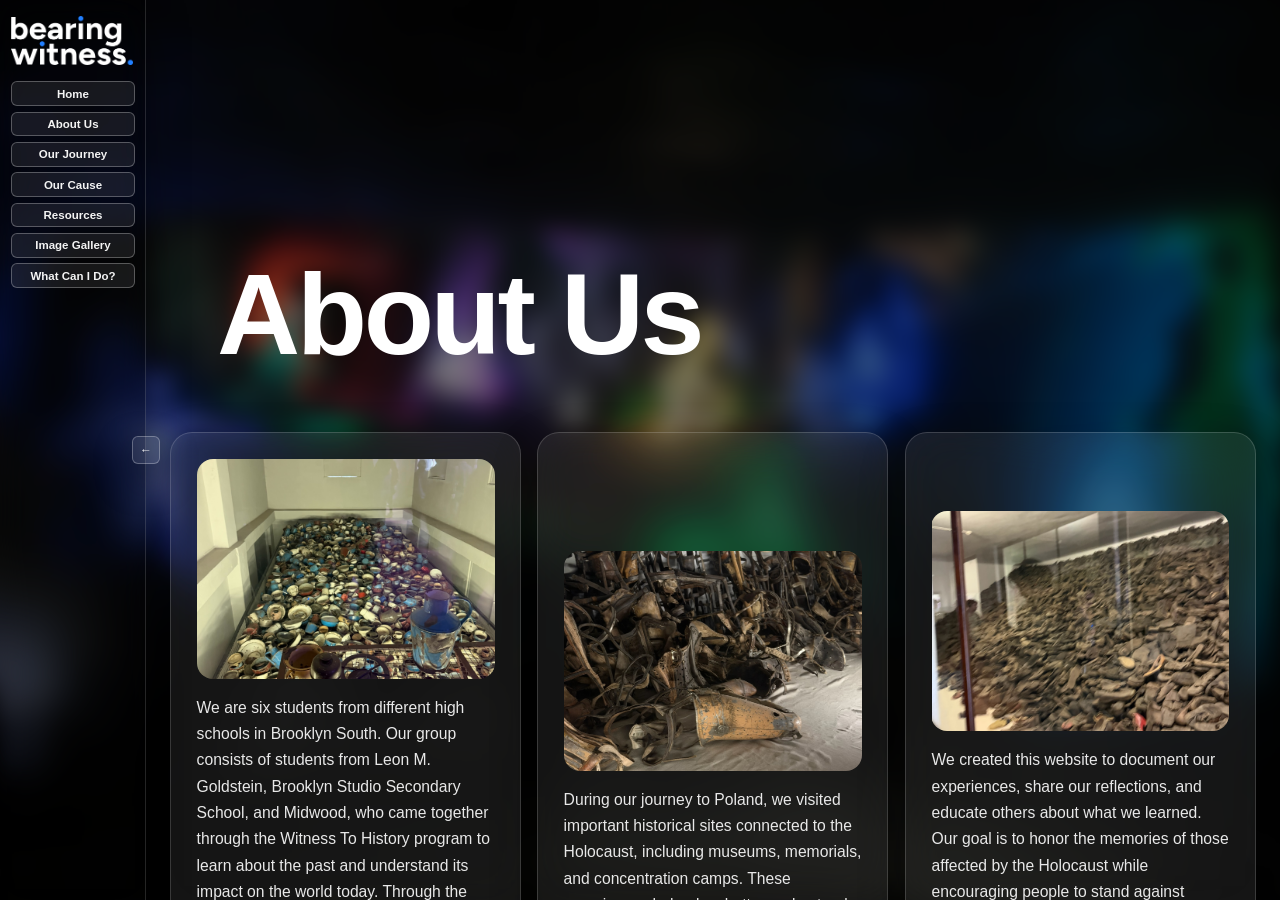
==== about.html @ 84c54318 "Add gallery photos to story pages" ====
<!DOCTYPE html>
<html lang="en">
<head>
  <meta charset="UTF-8" />
  <meta name="viewport" content="width=device-width, initial-scale=1.0" />
  <title>About Us — Bearing Witness</title>
  <link rel="stylesheet" href="styles/styles.css" />
</head>
<body>

  <main class="main-content content-page story-scroll-page about-columns-page" id="mainContent">
    <div class="story-page-title reveal-bubble">About Us</div>
    <div class="about-column-list">
      <section class="text-bubble about-column reveal-bubble">
        <img src="assets/gallery/photos/01776A1C-0492-4550-A52E-E40FB7B8BBC1.JPG" alt="Gallery photo" loading="lazy" />
        <p class="body-text">
          We are six students from different high schools in Brooklyn South. Our group consists of students from Leon M. Goldstein, Brooklyn Studio Secondary School, and Midwood, who came together through the Witness To History program to learn about the past and understand its impact on the world today. Through the organization called Names Not Numbers, we documented our experiences by creating a documentary that shares the stories, lessons, and reflections from our journey. Through this program, we were also able to travel to Poland.
        </p>
      </section>
      <section class="text-bubble about-column reveal-bubble">
        <img src="assets/gallery/photos/305BCEDB-B629-4BDB-A2A4-E9DEAB25AE03.JPG" alt="Gallery photo" loading="lazy" />
        <p class="body-text">
          During our journey to Poland, we visited important historical sites connected to the Holocaust, including museums, memorials, and concentration camps. These experiences helped us better understand the suffering caused by hatred, discrimination, and intolerance.
        </p>
      </section>
      <section class="text-bubble about-column reveal-bubble">
        <img src="assets/gallery/photos/41A884CE-12C5-44AE-8FFE-23B163507E74.JPG" alt="Gallery photo" loading="lazy" />
        <p class="body-text">
          We created this website to document our experiences, share our reflections, and educate others about what we learned. Our goal is to honor the memories of those affected by the Holocaust while encouraging people to stand against antisemitism, racism, and all forms of hate. We hope our project inspires others to learn from history and help create a more compassionate and understanding world.
        </p>
      </section>
    </div>
  </main>

  <script src="scripts/sidebar.js"></script>
  <script src="scripts/scroll-reveal.js"></script>
</body>
</html>
---- styles/styles.css ----
/* ============================================================
   styles.css  —  place this file at:  styles/styles.css
   Font: Arial, sans-serif, bold
   ============================================================ */


/* ── 1. RESET ───────────────────────────────────────────── */

*, *::before, *::after {
  box-sizing: border-box;
  margin: 0;
  padding: 0;
}

html, body {
  height: 100%;
}

:root {
  --page-bg: #000000;
  --surface: rgba(0, 0, 0, 0.34);
  --surface-soft: rgba(255, 255, 255, 0.06);
  --surface-raised: rgba(0, 0, 0, 0.22);
  --text: #f5f5f5;
  --text-soft: #c9c9c9;
  --border: rgba(255, 255, 255, 0.28);
  --border-soft: rgba(255, 255, 255, 0.14);
  --accent: #2f86f6;
  --accent-hover: #8fc5ff;
  --background-light: url("../assets/images/background-dark.JPG");
  --background-dark: url("../assets/images/background-dark.JPG");
  --shadow: 0 14px 38px rgba(0, 0, 0, 0.42);
  --radius: 8px;
  --radius-small: 6px;
  --sidebar-width: 146px;
}

html {
  background: var(--page-bg);
}


/* ── 2. BASE ────────────────────────────────────────────── */

body {
  position: relative;
  isolation: isolate;
  display: flex;
  background: var(--page-bg);
  color: var(--text);
  font-family: Inter, "Segoe UI", Roboto, Helvetica, Arial, sans-serif;
  font-weight: 600;
  min-height: 100vh;
  overflow: visible;
  transition: color 220ms ease;
}

body::before,
body::after {
  content: "";
  position: fixed;
  inset: 0;
  z-index: 0;
  pointer-events: none;
  background-position: center;
  background-size: cover;
}

body::before {
  inset: -18px;
  background-image: linear-gradient(rgba(0, 0, 0, 0.46), rgba(0, 0, 0, 0.58)), var(--background-dark);
  opacity: 1;
  filter: blur(12px);
  transform: scale(1.02);
}

body::after {
  display: none;
}

a {
  text-decoration: none;
  color: inherit;
}


/* ── 3. SIDEBAR ─────────────────────────────────────────── */

.sidebar {
  position: fixed;
  top: 0;
  left: 0;
  bottom: 0;
  width: var(--sidebar-width);
  background-color: var(--surface);
  backdrop-filter: blur(16px) saturate(1.12);
  -webkit-backdrop-filter: blur(16px) saturate(1.12);
  border-right: 1px solid var(--border-soft);
  box-shadow: var(--shadow);
  z-index: 50;
  overflow: visible;
  transition: width 0.3s ease, background-color 220ms ease, border-color 220ms ease;
}

.sidebar-inner {
  width: var(--sidebar-width);
  min-width: var(--sidebar-width);
  height: 100%;
  display: flex;
  flex-direction: column;
  padding: 1rem 0.7rem 0.85rem;
  gap: 1rem;
}

.sidebar-logo {
  width: 100%;
}

.sidebar-logo a {
  display: block;
  width: 100%;
}

.logo-img {
  width: 100%;
  max-width: 122px;
  height: auto;
  max-height: 56px;
  display: block;
  object-fit: contain;
  object-position: left center;
}

.logo-img--dark {
  display: none;
}

body.theme-dark .logo-img--light {
  display: none;
}

body.theme-dark .logo-img--dark {
  display: block;
}

.sidebar-nav ul {
  list-style: none;
  display: flex;
  flex-direction: column;
  gap: 0.34rem;
}

.sidebar-nav a {
  font-family: inherit;
  font-weight: 650;
  font-size: 0.72rem;
  letter-spacing: 0;

  color: var(--accent-hover);
  background: rgba(255, 255, 255, 0.34);
  border: 1px solid var(--border);
  border-radius: var(--radius-small);

  display: block;
  padding: 0.34rem 0.42rem;
  white-space: nowrap;
  text-align: center;

  box-shadow: none;
  transition: background-color 0.15s ease, border-color 0.15s ease, color 0.15s ease;
}

.sidebar-nav a:hover {
  background: rgba(226, 241, 255, 0.52);
  border-color: rgba(53, 122, 189, 0.52);
  color: var(--accent);
}

.nav-link--active {
  background: rgba(220, 239, 255, 0.72);
  border-color: rgba(53, 122, 189, 0.62);
  color: #17212f;
  opacity: 1;
  pointer-events: none;
}

.sidebar-footer { margin-top: auto; }

.settings-wrap {
  position: relative;
}

.sidebar-settings {
  font-family: inherit;
  font-weight: 650;
  font-size: 0.82rem;
  color: var(--accent-hover);
  background: none;
  border: 0;
  cursor: pointer;
  padding: 0;
  transition: color 0.2s;
}

.sidebar-settings:hover { color: var(--accent); }

.settings-panel {
  position: absolute;
  left: 0;
  bottom: calc(100% + 0.65rem);
  min-width: 188px;
  z-index: 260;
  background: var(--surface);
  backdrop-filter: blur(16px) saturate(1.12);
  -webkit-backdrop-filter: blur(16px) saturate(1.12);
  border: 1px solid var(--border);
  border-radius: var(--radius);
  box-shadow: var(--shadow);
  padding: 0.65rem;
  opacity: 0;
  pointer-events: none;
  transform: translateY(4px);
  transition: opacity 160ms ease, transform 160ms ease, background-color 220ms ease, border-color 220ms ease;
}

.settings-toggle {
  display: flex;
  align-items: center;
  justify-content: space-between;
  gap: 0.75rem;
  color: var(--text);
  cursor: pointer;
  font-size: 0.78rem;
  line-height: 1.25;
  white-space: nowrap;
}

.settings-panel.is-open {
  opacity: 1;
  pointer-events: auto;
  transform: translateY(0);
}

.theme-switch {
  width: 42px;
  height: 22px;
  display: inline-flex;
  align-items: center;
  padding: 2px;
  border: 1px solid var(--border);
  border-radius: 999px;
  background: #e7eef6;
  cursor: pointer;
  transition: background 220ms ease, border-color 220ms ease;
}

.theme-switch input {
  position: absolute;
  opacity: 0;
  pointer-events: none;
}

.theme-switch__knob {
  width: 16px;
  height: 16px;
  border-radius: 50%;
  background: #ffffff;
  border: 1px solid var(--border-soft);
  box-shadow: 0 1px 2px rgba(0, 0, 0, 0.24);
  transition: transform 220ms ease, background-color 220ms ease, border-color 220ms ease;
}

.theme-switch input:checked + .theme-switch__knob {
  transform: translateX(18px);
}


/* ── 4. SIDEBAR TOGGLE BUTTON ───────────────────────────── */

.sidebar-toggle {
  position: fixed;
  top: 50%;
  left: calc(var(--sidebar-width) - 14px);
  transform: translateY(-50%);
  z-index: 200;

  width: 28px;
  height: 28px;
  background: var(--surface);
  border: 1px solid var(--border);
  border-radius: var(--radius-small);
  box-shadow: var(--shadow);
  cursor: pointer;

  display: flex;
  align-items: center;
  justify-content: center;

  font-family: inherit;
  font-weight: 650;
  font-size: 0.75rem;
  color: var(--accent-hover);

  transition: left 0.3s ease, background 0.15s, color 0.15s, border-color 0.15s;
}

.sidebar-toggle:hover {
  background: rgba(220, 239, 255, 0.68);
  border-color: var(--accent);
  color: var(--accent);
}


/* ── 5. COLLAPSED STATE ─────────────────────────────────── */

body.sidebar-collapsed .sidebar        { width: 0; overflow: hidden; }
body.sidebar-collapsed .sidebar-toggle { left: 0; }
body.sidebar-collapsed .main-content   { margin-left: 0; width: 100vw; }


/* ── 6. MAIN CONTENT ────────────────────────────────────── */

.main-content {
  position: relative;
  z-index: 1;
  margin-left: var(--sidebar-width);
  flex: 1;
  display: grid;
  grid-template-columns: 1fr 1fr;
  gap: 0.85rem;
  width: calc(100vw - var(--sidebar-width));
  max-width: none;
  padding: 0.85rem;
  height: 100vh;
  max-height: 100vh;
  overflow: hidden;
  transition: margin-left 0.3s ease;
}

/* ── 7. COLUMN PANELS ───────────────────────────────────── */

.col-panel {
  background: var(--surface);
  border: 1px solid var(--border-soft);
  backdrop-filter: blur(18px) saturate(1.12);
  -webkit-backdrop-filter: blur(18px) saturate(1.12);
  border-radius: var(--radius);
  box-shadow: var(--shadow);
  display: flex;
  flex-direction: column;
  overflow: hidden;
  height: 100%;
  transition: background-color 220ms ease, border-color 220ms ease, color 220ms ease;
}

.col-header {
  font-family: inherit;
  font-weight: 700;
  font-size: 1.0rem;
  letter-spacing: 0;
  padding: 0 1.05rem;
  min-height: 30px;
  height: auto;
  display: flex;
  align-items: center;
  border-bottom: 1px solid var(--border-soft);
  background: rgba(148, 148, 148, 0.1);
  flex-shrink: 0;
  line-height: 1.25;
}

.col-body {
  flex: 1;
  overflow-y: auto;
  padding: 1rem;
  display: flex;
  flex-direction: column;
  gap: 1rem;
}

.col-body::-webkit-scrollbar       { width: 4px; }
.col-body::-webkit-scrollbar-track { background: transparent; }
.col-body::-webkit-scrollbar-thumb { background: var(--border-soft); }


/* ── 8. RIGHT COLUMN STACK ──────────────────────────────── */

.col-stack {
  display: flex;
  flex-direction: column;
  gap: 1rem;
  height: 100%;
  overflow: hidden;
}

.col-stack #missionPanel { flex: 1.4; }
.col-stack #galleryPanel { flex: 1; }

.home-page {
  display: block;
  height: auto;
  min-height: 100vh;
  max-height: none;
  overflow-y: auto;
  padding: clamp(1rem, 2vw, 1.5rem);
}

.home-section {
  background: rgba(0, 0, 0, 0.34);
  border: 1px solid var(--border-soft);
  border-radius: 22px;
  box-shadow: var(--shadow);
  backdrop-filter: blur(22px) saturate(1.16);
  -webkit-backdrop-filter: blur(22px) saturate(1.16);
  padding: clamp(1rem, 2vw, 1.45rem);
}

.home-interview {
  margin: 0 auto 1rem;
  width: min(100%, 1280px);
}

.home-section-header {
  display: flex;
  justify-content: space-between;
  align-items: end;
  gap: 1rem;
  margin-bottom: 1rem;
}

.home-section-header h1,
.home-section-header h2 {
  color: #ffffff;
  font-weight: 560;
  line-height: 0.98;
  letter-spacing: -0.03em;
}

.home-section-header h1 {
  font-size: clamp(2.7rem, 6.5vw, 6.6rem);
}

.home-section-header h2 {
  font-size: clamp(2rem, 4vw, 3.6rem);
}

.home-section-body {
  display: flex;
  flex-direction: column;
  gap: 1rem;
}

.home-grid {
  width: min(100%, 1280px);
  margin: 0 auto;
  display: grid;
  grid-template-columns: minmax(0, 1.15fr) minmax(320px, 0.85fr);
  gap: 1rem;
  align-items: stretch;
}

.video-rail {
  display: grid;
  grid-auto-flow: column;
  grid-auto-columns: minmax(300px, 38%);
  gap: 1rem;
  overflow-x: auto;
  overscroll-behavior-inline: contain;
  scroll-snap-type: x mandatory;
  padding: 0.1rem 0 0.6rem;
}

.video-rail::-webkit-scrollbar {
  height: 6px;
}

.video-rail::-webkit-scrollbar-track {
  background: transparent;
}

.video-rail::-webkit-scrollbar-thumb {
  background: rgba(255, 255, 255, 0.24);
  border-radius: 999px;
}

.video-rail .video-card {
  scroll-snap-align: start;
  min-width: 0;
}

.video-rail .video-card video {
  aspect-ratio: 16 / 9;
  object-fit: cover;
  border-radius: 12px;
}


/* ── 9. VIDEO CARD ──────────────────────────────────────── */

.video-card {
  background: var(--surface-raised);
  border: 1px solid var(--border-soft);
  border-radius: var(--radius);
  box-shadow: var(--shadow);
  padding: 0.7rem;
  display: flex;
  flex-direction: column;
  gap: 0.75rem;
  flex-shrink: 0;
  transition: background-color 220ms ease, border-color 220ms ease;
}

.video-card video {
  width: 100%;
  display: block;
  background: #000000;
}


/* ── 10. QUOTE SECTION ──────────────────────────────────── */

.quote-section { display: flex; flex-direction: column; gap: 0.25rem; }

.quote-text {
  font-family: inherit;
  font-weight: normal;
  font-size: 0.9rem;
  font-style: italic;
  color: var(--text);
  line-height: 1.55;
}

.quote-attr {
  font-family: inherit;
  font-weight: 650;
  font-size: 0.75rem;
  color: var(--text-soft);
}


/* ── 11. BODY TEXT ──────────────────────────────────────── */

.body-text {
  font-family: inherit;
  font-weight: normal;
  font-size: 0.92rem;
  color: var(--text);
  line-height: 1.6;
}

.content-page {
  display: block;
  overflow-y: auto;
}

.content-page .col-panel {
  min-height: 100%;
}

.content-page .col-body {
  max-width: 980px;
  gap: 1.4rem;
}

.content-section {
  display: flex;
  flex-direction: column;
  gap: 0.75rem;
}

.content-section h2 {
  color: var(--accent);
  font-size: 1.18rem;
  line-height: 1.25;
  font-weight: 560;
}

.story-scroll-page {
  padding: 0;
  scroll-behavior: smooth;
}

.story-page-title {
  min-height: 48vh;
  display: flex;
  align-items: end;
  max-width: 1040px;
  margin: 0 auto;
  padding: 9vh 1.5rem 4rem;
  color: #ffffff;
  font-size: clamp(3.2rem, 9vw, 8rem);
  font-weight: 560;
  line-height: 0.94;
  letter-spacing: -0.03em;
}

.story-bubble-list {
  max-width: 920px;
  margin: 0 auto;
  padding: 0 1.5rem 18vh;
  display: flex;
  flex-direction: column;
  gap: 1.35rem;
}

.text-bubble {
  background: rgba(255, 255, 255, 0.08);
  border: 1px solid rgba(255, 255, 255, 0.16);
  border-radius: 22px;
  padding: clamp(1.15rem, 2vw, 1.8rem);
  box-shadow: 0 18px 48px rgba(0, 0, 0, 0.24);
  backdrop-filter: blur(22px) saturate(1.16);
  -webkit-backdrop-filter: blur(22px) saturate(1.16);
}

.text-bubble--heading {
  width: fit-content;
  max-width: 100%;
  margin-top: 2.2rem;
  padding: 0.9rem 1.15rem;
  background: rgba(255, 255, 255, 0.14);
}

.text-bubble h2 {
  color: var(--accent);
  font-size: clamp(1.45rem, 3vw, 2.35rem);
  line-height: 1.08;
  font-weight: 560;
  letter-spacing: -0.02em;
}

.text-bubble .body-text {
  color: rgba(255, 255, 255, 0.9);
  font-size: clamp(1.03rem, 1.6vw, 1.28rem);
  line-height: 1.72;
}

.story-image-bubble {
  padding: 0;
  overflow: hidden;
  min-height: clamp(260px, 42vw, 520px);
}

.story-image-bubble img,
.about-column img {
  width: 100%;
  height: 100%;
  display: block;
  object-fit: cover;
}

.story-image-pair {
  display: grid;
  grid-template-columns: 1fr 1fr;
  gap: 1rem;
}

.story-image-pair .story-image-bubble {
  min-height: clamp(240px, 30vw, 420px);
}

.about-columns-page {
  min-height: 100vh;
}

.about-column-list {
  width: min(1180px, calc(100% - 3rem));
  margin: 0 auto;
  padding: 0 0 16vh;
  display: grid;
  grid-template-columns: repeat(3, minmax(0, 1fr));
  gap: 1rem;
  align-items: stretch;
}

.about-column {
  min-height: clamp(360px, 42vh, 520px);
  display: flex;
  flex-direction: column;
  align-items: center;
  justify-content: center;
  gap: 1rem;
}

.about-column .body-text {
  font-size: clamp(0.98rem, 1.16vw, 1.16rem);
  line-height: 1.68;
}

.about-column img {
  aspect-ratio: 4 / 3;
  height: auto;
  max-height: 220px;
  border-radius: 16px;
}

.reveal-bubble {
  opacity: 0.28;
  transform: translateY(34px) scale(0.985);
  filter: blur(3px);
  transition:
    opacity 620ms cubic-bezier(0.22, 1, 0.36, 1),
    transform 620ms cubic-bezier(0.22, 1, 0.36, 1),
    filter 620ms cubic-bezier(0.22, 1, 0.36, 1);
}

.reveal-bubble.is-visible {
  opacity: 1;
  transform: translateY(0) scale(1);
  filter: blur(0);
}

@media (prefers-reduced-motion: reduce) {
  .reveal-bubble {
    opacity: 1;
    transform: none;
    filter: none;
    transition: none;
  }
}


/* ── 12. GALLERY GRID ───────────────────────────────────── */

.gallery-grid {
  display: grid;
  grid-template-columns: 1fr 1fr;
  gap: 0.75rem;
}

.gallery-item {
  background: var(--surface-soft);
  aspect-ratio: 4 / 3;
  overflow: hidden;
  border-radius: var(--radius-small);
}

.gallery-item img {
  width: 100%;
  height: 100%;
  object-fit: cover;
  display: block;
}


/* ── 13. BUTTONS (universal — class="btn" on any element) ── */

.btn {
  display: inline-block;
  font-family: inherit;
  font-weight: 650;
  font-size: 0.9rem;
  letter-spacing: 0;

  color: var(--accent-hover);
  background: rgba(255, 255, 255, 0.42);
  border: 1px solid var(--border);
  border-radius: var(--radius-small);

  padding: 0.52rem 0.9rem;
  cursor: pointer;
  white-space: nowrap;

  box-shadow: none;
  transition: background-color 0.15s ease, border-color 0.15s ease, color 0.15s ease;
}

.btn:hover {
  background: rgba(220, 239, 255, 0.62);
  border-color: rgba(53, 122, 189, 0.55);
  color: var(--accent);
}

.btn-row,
.tag-row {
  display: flex;
  flex-wrap: wrap;
  gap: 0.65rem;
  align-items: center;
}

.btn-row--center { justify-content: center; }


/* ── 14. LARGE IMAGE GALLERY ────────────────────────────── */

.gallery-page {
  display: block;
}

.gallery-shell {
  height: 100%;
}

.gallery-toolbar {
  justify-content: space-between;
  gap: 1rem;
}

.gallery-status {
  color: var(--accent);
  font-size: 0.72rem;
}

.gallery-scroll {
  display: block;
}

.gallery-grid-large {
  display: grid;
  grid-template-columns: repeat(auto-fill, minmax(150px, 1fr));
  gap: 0.72rem;
  align-items: start;
}

.gallery-grid-large--empty::before {
  content: "Add photos to assets/gallery/photos, then run: node tools/build-gallery-manifest.mjs";
  display: block;
  width: min(100%, 620px);
  padding: 1rem 1.15rem;
  color: var(--text-soft);
  font-weight: normal;
  line-height: 1.45;
  background: var(--surface-raised);
  border: 1px solid var(--border-soft);
  border-radius: var(--radius);
}

.gallery-grid-large--empty {
  grid-template-columns: 1fr;
}

.gallery-card {
  position: relative;
  width: 100%;
  aspect-ratio: 4 / 3;
  display: block;
  overflow: hidden;
  padding: 0;
  border: 1px solid var(--border-soft);
  background: var(--surface-soft);
  cursor: pointer;
  box-shadow: var(--shadow);
  border-radius: var(--radius);
}

.gallery-card img {
  width: 100%;
  height: 100%;
  display: block;
  object-fit: cover;
  transition: transform 180ms ease, filter 180ms ease;
}

.gallery-card span {
  position: absolute;
  left: 0;
  right: 0;
  bottom: 0;
  padding: 0.42rem 0.5rem;
  color: #ffffff;
  font-size: 0.72rem;
  text-align: left;
  background: linear-gradient(transparent, rgba(0, 0, 0, 0.82) 32%, rgba(0, 0, 0, 0.92));
  transform: translateY(100%);
  transition: transform 180ms ease;
}

.gallery-card:hover img {
  transform: scale(1.045);
  filter: saturate(1.12);
}

.gallery-card:hover span,
.gallery-card:focus-visible span {
  transform: translateY(0);
}

.gallery-sentinel {
  height: 1px;
}

.gallery-lightbox {
  position: fixed;
  inset: 0;
  z-index: 500;
  display: none;
  align-items: center;
  justify-content: center;
  padding: 4rem 1.25rem 2rem;
  background: rgba(0, 0, 0, 0.78);
  backdrop-filter: blur(9px);
}

.gallery-lightbox.is-open {
  display: flex;
}

.gallery-lightbox img {
  max-width: min(1120px, 94vw);
  max-height: 78vh;
  display: block;
  object-fit: contain;
  border: 1px solid rgba(255, 255, 255, 0.34);
  box-shadow: 0 22px 62px rgba(0, 0, 0, 0.5);
}

.gallery-lightbox__close {
  position: fixed;
  top: 1rem;
  right: 1rem;
  width: 34px;
  height: 34px;
  border: 1px solid var(--border);
  background: rgba(0, 0, 0, 0.72);
  color: #ffffff;
  cursor: pointer;
  font-size: 1.35rem;
  line-height: 1;
}

.gallery-lightbox__caption {
  position: fixed;
  left: 1rem;
  right: 1rem;
  bottom: 0.9rem;
  color: #ffffff;
  text-align: center;
  font-size: 0.82rem;
}

body.theme-dark {
  --page-bg: #000000;
  --surface: rgba(0, 0, 0, 0.34);
  --surface-soft: rgba(255, 255, 255, 0.06);
  --surface-raised: rgba(0, 0, 0, 0.22);
  --text: #f5f5f5;
  --text-soft: #c9c9c9;
  --border: rgba(255, 255, 255, 0.28);
  --border-soft: rgba(255, 255, 255, 0.14);
  --accent: #2f86f6;
  --accent-hover: #8fc5ff;
  --shadow: 0 14px 38px rgba(0, 0, 0, 0.42);
}

body.theme-dark .sidebar-nav a,
body.theme-dark .btn,
body.theme-dark .sidebar-toggle {
  background: rgba(255, 255, 255, 0.07);
  color: var(--accent-hover);
  box-shadow: none;
}

body.theme-dark .sidebar-nav a:hover,
body.theme-dark .btn:hover,
body.theme-dark .sidebar-toggle:hover,
body.theme-dark .nav-link--active {
  background: rgba(155, 216, 255, 0.15);
  color: #ffffff;
}

body.theme-dark .theme-switch {
  background: #1d2835;
}

body.theme-dark .theme-switch__knob {
  background: #dce8f8;
}

@media (max-width: 760px) {
  body {
    display: block;
    overflow: auto;
  }

  .sidebar {
    right: 0;
    bottom: auto;
    width: 100%;
    height: 136px;
    border-right: 0;
    border-bottom: 1px solid var(--border-soft);
    overflow: visible;
    transition: height 0.3s ease, background-color 220ms ease, border-color 220ms ease;
  }

  .sidebar-inner {
    width: 100%;
    min-width: 0;
    height: 136px;
    padding: 0.65rem 3.5rem 0.7rem 0.8rem;
    gap: 0.55rem;
  }

  .logo-img {
    width: 116px;
    max-width: 42vw;
    max-height: 48px;
  }

  .sidebar-nav {
    overflow-x: auto;
    padding-bottom: 0.2rem;
  }

  .sidebar-nav ul {
    flex-direction: row;
    flex-wrap: nowrap;
    gap: 0.38rem;
    min-width: max-content;
  }

  .sidebar-nav a {
    padding: 0.38rem 0.58rem;
    font-size: 0.72rem;
  }

  .sidebar-footer {
    margin-top: 0;
  }

  .settings-panel {
    position: fixed;
    left: 0.8rem;
    right: 3.5rem;
    top: 5.15rem;
    bottom: auto;
    min-width: 0;
    width: auto;
    padding: 0.8rem;
    transform: translateY(-4px);
  }

  .settings-panel.is-open {
    transform: translateY(0);
  }

  .settings-toggle {
    font-size: 0.84rem;
    min-height: 34px;
  }

  .sidebar-toggle {
    top: 0.7rem;
    left: auto;
    right: 0.8rem;
    transform: none;
  }

  body.sidebar-collapsed .sidebar {
    height: 0;
    border-bottom: 0;
    overflow: hidden;
  }

  body.sidebar-collapsed .sidebar-toggle {
    left: auto;
    right: 0.8rem;
  }

  .main-content,
  body.sidebar-collapsed .main-content {
    margin-left: 0;
    width: 100%;
    max-width: none;
    min-height: 100vh;
    height: auto;
    max-height: none;
    grid-template-columns: 1fr;
    gap: 0.85rem;
    padding: 148px 0.8rem 0.8rem;
    overflow: visible;
  }

  .home-page,
  body.sidebar-collapsed .home-page {
    padding: 148px 0.8rem 0.8rem;
  }

  body.sidebar-collapsed .home-page {
    padding-top: 3.4rem;
  }

  .home-section {
    border-radius: 18px;
    padding: 1rem;
  }

  .home-section-header {
    align-items: start;
    flex-direction: column;
  }

  .home-section-header h1 {
    font-size: clamp(2.55rem, 13vw, 4.4rem);
  }

  .home-section-header h2 {
    font-size: clamp(1.9rem, 10vw, 3.1rem);
  }

  .home-grid {
    grid-template-columns: 1fr;
  }

  .video-rail {
    grid-auto-columns: minmax(260px, 84%);
  }

  body.sidebar-collapsed .main-content {
    padding-top: 3.4rem;
  }

  .col-panel,
  .col-stack {
    height: auto;
    overflow: visible;
  }

  .col-body {
    overflow: visible;
  }

  .col-header {
    font-size: 0.96rem;
    min-height: 50px;
    padding: 0 1rem;
  }

  .col-stack #missionPanel,
  .col-stack #galleryPanel {
    flex: none;
  }
}


/* ── 16. DARK-ONLY SITE + LANDING ───────────────────────── */

:root {
  --page-bg: #000000;
  --surface: rgba(0, 0, 0, 0.34);
  --surface-soft: rgba(255, 255, 255, 0.06);
  --surface-raised: rgba(0, 0, 0, 0.22);
  --text: #f5f5f5;
  --text-soft: #c9c9c9;
  --border: rgba(255, 255, 255, 0.28);
  --border-soft: rgba(255, 255, 255, 0.14);
  --accent: #2f86f6;
  --accent-hover: #8fc5ff;
  --background-light: url("../assets/images/background-dark.JPG");
  --background-dark: url("../assets/images/background-dark.JPG");
  --shadow: 0 14px 38px rgba(0, 0, 0, 0.42);
}

body::before {
  inset: -18px;
  background-image: linear-gradient(rgba(0, 0, 0, 0.46), rgba(0, 0, 0, 0.58)), var(--background-dark);
  opacity: 1;
  filter: blur(12px);
  transform: scale(1.02);
}

body::after {
  display: none;
}

.logo-img--light {
  display: none;
}

.logo-img--dark {
  display: block;
}

.settings-wrap {
  display: none;
}

.sidebar-nav a,
.btn,
.sidebar-toggle {
  background: rgba(255, 255, 255, 0.08);
  color: #f4f4f4;
}

.sidebar-nav a:hover,
.btn:hover,
.sidebar-toggle:hover,
.nav-link--active {
  background: rgba(255, 255, 255, 0.16);
  border-color: rgba(255, 255, 255, 0.34);
  color: #ffffff;
}

.nav-link--active {
  color: #ffffff;
}

.col-header {
  color: var(--accent);
  background: rgba(0, 0, 0, 0.2);
}

.video-card,
.gallery-card,
.resource-card,
.content-section,
.modal-content {
  background-color: rgba(0, 0, 0, 0.24);
}

.gallery-lightbox {
  background: rgba(0, 0, 0, 0.56);
}

.gallery-lightbox__close {
  background: rgba(0, 0, 0, 0.42);
}

body.landing-page {
  display: block;
  min-height: 100vh;
  overflow: hidden;
  background: #000000;
  color: #ffffff;
}

body.landing-page::before {
  background: radial-gradient(circle at center, rgba(255, 255, 255, 0.08), transparent 34%), #000000;
  opacity: 1;
}

.landing-screen {
  position: relative;
  z-index: 1;
  min-height: 100vh;
  display: flex;
  align-items: center;
  justify-content: center;
  overflow: hidden;
  padding: 2rem;
  background: #000000;
}

.landing-logo-wrap {
  position: absolute;
  inset: 0;
  display: flex;
  align-items: center;
  justify-content: center;
  z-index: 2;
  pointer-events: none;
}

.landing-logo {
  width: min(56vw, 620px);
  height: auto;
  display: block;
  filter: drop-shadow(0 18px 42px rgba(0, 0, 0, 0.65));
}

.landing-quotes {
  position: absolute;
  inset: 0;
  z-index: 1;
  display: flex;
  justify-content: center;
  overflow: hidden;
  opacity: 0.62;
  mask-image: linear-gradient(transparent, #000 16%, #000 84%, transparent);
}

.quote-scroll {
  width: min(88vw, 960px);
  display: flex;
  flex-direction: column;
  animation: quoteDrift 54s linear infinite;
}

.quote-set {
  display: flex;
  flex-direction: column;
  gap: 3.1rem;
  padding: 3.1rem 0;
}

.quote-scroll p {
  color: rgba(255, 255, 255, 0.72);
  font-size: clamp(1.15rem, 2.2vw, 2.1rem);
  font-weight: 500;
  line-height: 1.35;
  text-align: center;
  letter-spacing: 0;
}

.landing-enter {
  position: fixed;
  left: 50%;
  bottom: 2rem;
  z-index: 3;
  transform: translateX(-50%);
  color: rgba(255, 255, 255, 0.88);
  border: 1px solid rgba(255, 255, 255, 0.28);
  border-radius: 999px;
  padding: 0.62rem 1rem;
  background: rgba(255, 255, 255, 0.06);
  backdrop-filter: blur(14px);
  -webkit-backdrop-filter: blur(14px);
  font-size: 0.84rem;
  font-weight: 650;
}

.landing-enter:hover {
  color: #000000;
  background: rgba(255, 255, 255, 0.86);
}

@keyframes quoteDrift {
  from { transform: translateY(0); }
  to { transform: translateY(-50%); }
}

@media (max-width: 760px) {
  .story-page-title {
    min-height: 38vh;
    padding: 7vh 1rem 2.4rem;
    font-size: clamp(2.7rem, 15vw, 4.8rem);
    letter-spacing: -0.02em;
  }

  .story-bubble-list {
    padding: 0 0.85rem 12vh;
    gap: 1rem;
  }

  .text-bubble {
    border-radius: 18px;
    padding: 1.05rem;
  }

  .text-bubble--heading {
    margin-top: 1.25rem;
    padding: 0.78rem 0.95rem;
  }

  .text-bubble h2 {
    font-size: clamp(1.35rem, 7vw, 2rem);
  }

  .text-bubble .body-text {
    font-size: 1rem;
    line-height: 1.65;
  }

  .about-column-list {
    width: min(100% - 1.7rem, 520px);
    padding-bottom: 12vh;
    grid-template-columns: 1fr;
    gap: 1rem;
  }

  .about-column {
    min-height: auto;
    align-items: start;
  }

  .story-image-pair {
    grid-template-columns: 1fr;
  }

  .story-image-bubble,
  .story-image-pair .story-image-bubble {
    min-height: 230px;
  }

  .landing-screen {
    padding: 1.25rem;
  }

  .landing-logo {
    width: min(78vw, 420px);
  }

  .quote-set {
    gap: 2.4rem;
    padding: 2.4rem 0;
  }

  .quote-scroll p {
    font-size: clamp(1rem, 5vw, 1.55rem);
  }
}
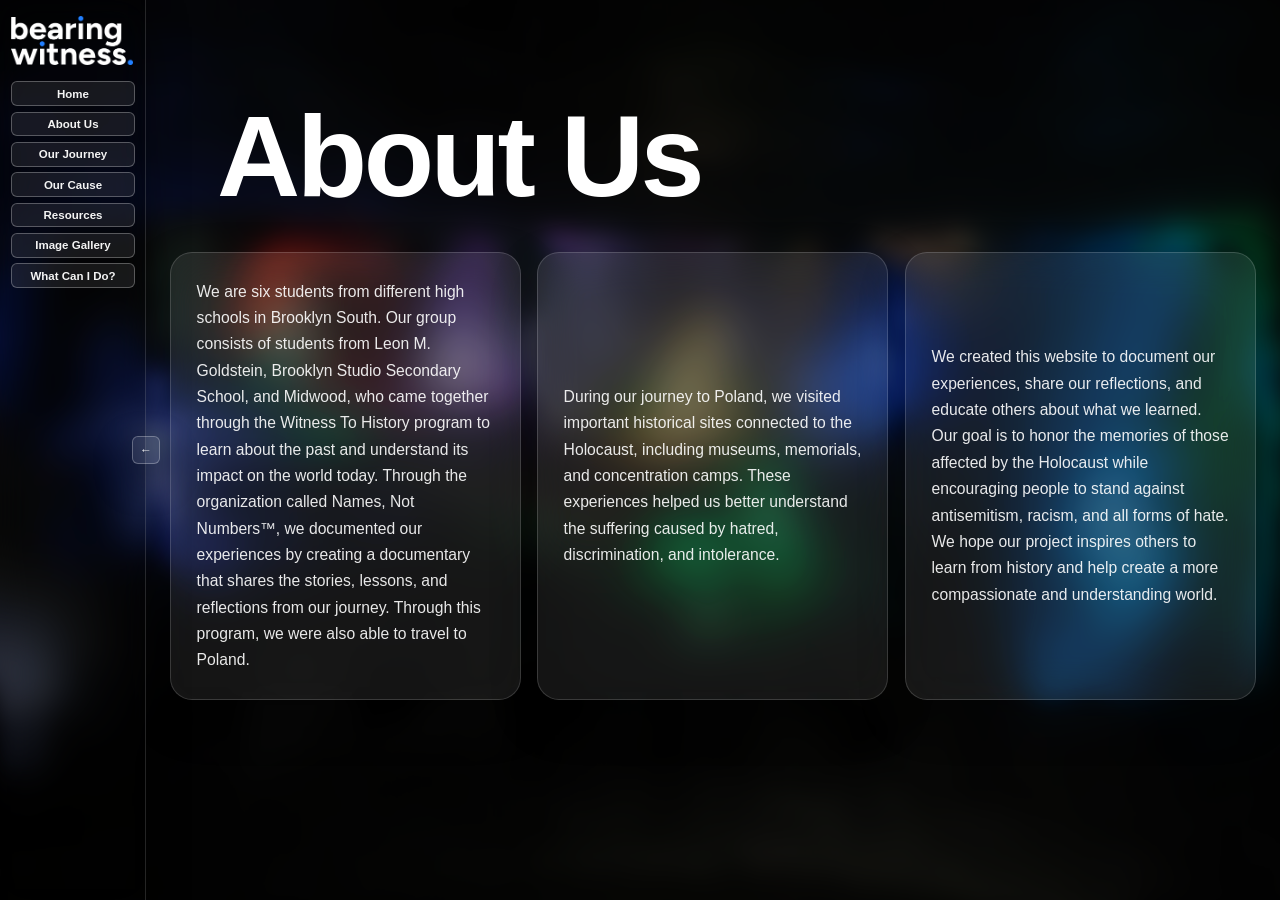
==== commit 861bf1d7: "Add trademark to Names Not Numbers mentions" ====
--- a/about.html
+++ b/about.html
@@ -4,7 +4,7 @@
   <meta charset="UTF-8" />
   <meta name="viewport" content="width=device-width, initial-scale=1.0" />
   <title>About Us — Bearing Witness</title>
-  <link rel="stylesheet" href="styles/styles.css" />
+  <link rel="stylesheet" href="styles/styles.css?v=4" />
 </head>
 <body>
 
@@ -12,19 +12,16 @@
     <div class="story-page-title reveal-bubble">About Us</div>
     <div class="about-column-list">
       <section class="text-bubble about-column reveal-bubble">
-        <img src="assets/gallery/photos/01776A1C-0492-4550-A52E-E40FB7B8BBC1.JPG" alt="Gallery photo" loading="lazy" />
         <p class="body-text">
-          We are six students from different high schools in Brooklyn South. Our group consists of students from Leon M. Goldstein, Brooklyn Studio Secondary School, and Midwood, who came together through the Witness To History program to learn about the past and understand its impact on the world today. Through the organization called Names Not Numbers, we documented our experiences by creating a documentary that shares the stories, lessons, and reflections from our journey. Through this program, we were also able to travel to Poland.
+          We are six students from different high schools in Brooklyn South. Our group consists of students from Leon M. Goldstein, Brooklyn Studio Secondary School, and Midwood, who came together through the Witness To History program to learn about the past and understand its impact on the world today. Through the organization called Names, Not Numbers™, we documented our experiences by creating a documentary that shares the stories, lessons, and reflections from our journey. Through this program, we were also able to travel to Poland.
         </p>
       </section>
       <section class="text-bubble about-column reveal-bubble">
-        <img src="assets/gallery/photos/305BCEDB-B629-4BDB-A2A4-E9DEAB25AE03.JPG" alt="Gallery photo" loading="lazy" />
         <p class="body-text">
           During our journey to Poland, we visited important historical sites connected to the Holocaust, including museums, memorials, and concentration camps. These experiences helped us better understand the suffering caused by hatred, discrimination, and intolerance.
         </p>
       </section>
       <section class="text-bubble about-column reveal-bubble">
-        <img src="assets/gallery/photos/41A884CE-12C5-44AE-8FFE-23B163507E74.JPG" alt="Gallery photo" loading="lazy" />
         <p class="body-text">
           We created this website to document our experiences, share our reflections, and educate others about what we learned. Our goal is to honor the memories of those affected by the Holocaust while encouraging people to stand against antisemitism, racism, and all forms of hate. We hope our project inspires others to learn from history and help create a more compassionate and understanding world.
         </p>
@@ -32,7 +29,7 @@
     </div>
   </main>
 
-  <script src="scripts/sidebar.js"></script>
-  <script src="scripts/scroll-reveal.js"></script>
+  <script src="scripts/sidebar.js?v=4"></script>
+  <script src="scripts/scroll-reveal.js?v=4"></script>
 </body>
 </html>
--- a/styles/styles.css
+++ b/styles/styles.css
@@ -5,6 +5,9 @@
 
 
 /* ── 1. RESET ───────────────────────────────────────────── */
+html {
+  scroll-behavior: smooth;
+}
 
 *, *::before, *::after {
   box-sizing: border-box;
@@ -415,11 +418,6 @@
   padding: clamp(1rem, 2vw, 1.45rem);
 }
 
-.home-interview {
-  margin: 0 auto 1rem;
-  width: min(100%, 1280px);
-}
-
 .home-section-header {
   display: flex;
   justify-content: space-between;
@@ -459,86 +457,7 @@
   align-items: stretch;
 }
 
-.video-rail {
-  display: grid;
-  grid-auto-flow: column;
-  grid-auto-columns: minmax(300px, 38%);
-  gap: 1rem;
-  overflow-x: auto;
-  overscroll-behavior-inline: contain;
-  scroll-snap-type: x mandatory;
-  padding: 0.1rem 0 0.6rem;
-}
-
-.video-rail::-webkit-scrollbar {
-  height: 6px;
-}
-
-.video-rail::-webkit-scrollbar-track {
-  background: transparent;
-}
-
-.video-rail::-webkit-scrollbar-thumb {
-  background: rgba(255, 255, 255, 0.24);
-  border-radius: 999px;
-}
-
-.video-rail .video-card {
-  scroll-snap-align: start;
-  min-width: 0;
-}
-
-.video-rail .video-card video {
-  aspect-ratio: 16 / 9;
-  object-fit: cover;
-  border-radius: 12px;
-}
-
-
-/* ── 9. VIDEO CARD ──────────────────────────────────────── */
-
-.video-card {
-  background: var(--surface-raised);
-  border: 1px solid var(--border-soft);
-  border-radius: var(--radius);
-  box-shadow: var(--shadow);
-  padding: 0.7rem;
-  display: flex;
-  flex-direction: column;
-  gap: 0.75rem;
-  flex-shrink: 0;
-  transition: background-color 220ms ease, border-color 220ms ease;
-}
-
-.video-card video {
-  width: 100%;
-  display: block;
-  background: #000000;
-}
-
-
-/* ── 10. QUOTE SECTION ──────────────────────────────────── */
-
-.quote-section { display: flex; flex-direction: column; gap: 0.25rem; }
-
-.quote-text {
-  font-family: inherit;
-  font-weight: normal;
-  font-size: 0.9rem;
-  font-style: italic;
-  color: var(--text);
-  line-height: 1.55;
-}
-
-.quote-attr {
-  font-family: inherit;
-  font-weight: 650;
-  font-size: 0.75rem;
-  color: var(--text-soft);
-}
-
-
-/* ── 11. BODY TEXT ──────────────────────────────────────── */
+/* ── 9. BODY TEXT ──────────────────────────────────────── */
 
 .body-text {
   font-family: inherit;
@@ -581,12 +500,12 @@
 }
 
 .story-page-title {
-  min-height: 48vh;
+  min-height: 28vh;
   display: flex;
   align-items: end;
   max-width: 1040px;
   margin: 0 auto;
-  padding: 9vh 1.5rem 4rem;
+  padding: 4.5vh 1.5rem 2.6rem;
   color: #ffffff;
   font-size: clamp(3.2rem, 9vw, 8rem);
   font-weight: 560;
@@ -694,19 +613,78 @@
   border-radius: 16px;
 }
 
+.action-page {
+  min-height: 100vh;
+}
+
+.action-scroll {
+  width: min(1220px, calc(100% - 3rem));
+  margin: 0 auto;
+  padding: 0 0 12vh;
+  display: grid;
+  grid-auto-flow: column;
+  grid-auto-columns: minmax(380px, 36%);
+  gap: 1rem;
+  overflow-x: auto;
+  overflow-y: hidden;
+  overscroll-behavior-inline: contain;
+  scroll-snap-type: x mandatory;
+}
+
+.action-scroll::-webkit-scrollbar {
+  height: 6px;
+}
+
+.action-scroll::-webkit-scrollbar-track {
+  background: transparent;
+}
+
+.action-scroll::-webkit-scrollbar-thumb {
+  background: rgba(255, 255, 255, 0.24);
+  border-radius: 999px;
+}
+
+.action-card {
+  min-height: clamp(320px, 38vh, 460px);
+  display: flex;
+  flex-direction: column;
+  justify-content: center;
+  scroll-snap-align: start;
+}
+
+.action-card .body-text {
+  font-size: clamp(1rem, 1.15vw, 1.12rem);
+  line-height: 1.62;
+}
+
+.action-card--accent {
+  background: rgba(47, 134, 246, 0.18);
+  border-color: rgba(143, 197, 255, 0.36);
+}
+
+.action-card h2 {
+  color: var(--accent);
+  font-size: clamp(1.45rem, 2.4vw, 2.15rem);
+  font-weight: 560;
+  line-height: 1.08;
+  margin-bottom: 0.75rem;
+}
+
 .reveal-bubble {
-  opacity: 0.28;
-  transform: translateY(34px) scale(0.985);
-  filter: blur(3px);
+  opacity: 0;
+  transform: translate3d(0, 24px, 0) scale(0.99);
+  filter: blur(2px);
   transition:
-    opacity 620ms cubic-bezier(0.22, 1, 0.36, 1),
-    transform 620ms cubic-bezier(0.22, 1, 0.36, 1),
-    filter 620ms cubic-bezier(0.22, 1, 0.36, 1);
+    opacity 700ms cubic-bezier(0.22, 1, 0.36, 1),
+    transform 700ms cubic-bezier(0.22, 1, 0.36, 1),
+    filter 700ms cubic-bezier(0.22, 1, 0.36, 1);
+  will-change: opacity, transform, filter;
+  backface-visibility: hidden;
 }
 
 .reveal-bubble.is-visible {
   opacity: 1;
-  transform: translateY(0) scale(1);
+  transform: translate3d(0, 0, 0) scale(1);
   filter: blur(0);
 }
 
@@ -1101,10 +1079,6 @@
 
   .home-grid {
     grid-template-columns: 1fr;
-  }
-
-  .video-rail {
-    grid-auto-columns: minmax(260px, 84%);
   }
 
   body.sidebar-collapsed .main-content {
@@ -1201,7 +1175,6 @@
   background: rgba(0, 0, 0, 0.2);
 }
 
-.video-card,
 .gallery-card,
 .resource-card,
 .content-section,
@@ -1257,40 +1230,6 @@
   height: auto;
   display: block;
   filter: drop-shadow(0 18px 42px rgba(0, 0, 0, 0.65));
-}
-
-.landing-quotes {
-  position: absolute;
-  inset: 0;
-  z-index: 1;
-  display: flex;
-  justify-content: center;
-  overflow: hidden;
-  opacity: 0.62;
-  mask-image: linear-gradient(transparent, #000 16%, #000 84%, transparent);
-}
-
-.quote-scroll {
-  width: min(88vw, 960px);
-  display: flex;
-  flex-direction: column;
-  animation: quoteDrift 54s linear infinite;
-}
-
-.quote-set {
-  display: flex;
-  flex-direction: column;
-  gap: 3.1rem;
-  padding: 3.1rem 0;
-}
-
-.quote-scroll p {
-  color: rgba(255, 255, 255, 0.72);
-  font-size: clamp(1.15rem, 2.2vw, 2.1rem);
-  font-weight: 500;
-  line-height: 1.35;
-  text-align: center;
-  letter-spacing: 0;
 }
 
 .landing-enter {
@@ -1315,15 +1254,10 @@
   background: rgba(255, 255, 255, 0.86);
 }
 
-@keyframes quoteDrift {
-  from { transform: translateY(0); }
-  to { transform: translateY(-50%); }
-}
-
 @media (max-width: 760px) {
   .story-page-title {
-    min-height: 38vh;
-    padding: 7vh 1rem 2.4rem;
+    min-height: 24vh;
+    padding: 3.5vh 1rem 1.8rem;
     font-size: clamp(2.7rem, 15vw, 4.8rem);
     letter-spacing: -0.02em;
   }
@@ -1373,6 +1307,25 @@
     min-height: 230px;
   }
 
+  .action-scroll {
+    width: min(100% - 1.7rem, 520px);
+    padding-bottom: 12vh;
+    grid-auto-columns: minmax(260px, 88%);
+  }
+
+  .action-card {
+    min-height: 320px;
+  }
+
+  .action-card .body-text {
+    font-size: 0.98rem;
+    line-height: 1.58;
+  }
+
+  .action-card h2 {
+    font-size: clamp(1.35rem, 7vw, 1.85rem);
+  }
+
   .landing-screen {
     padding: 1.25rem;
   }
@@ -1381,12 +1334,4 @@
     width: min(78vw, 420px);
   }
 
-  .quote-set {
-    gap: 2.4rem;
-    padding: 2.4rem 0;
-  }
-
-  .quote-scroll p {
-    font-size: clamp(1rem, 5vw, 1.55rem);
-  }
-}
+}
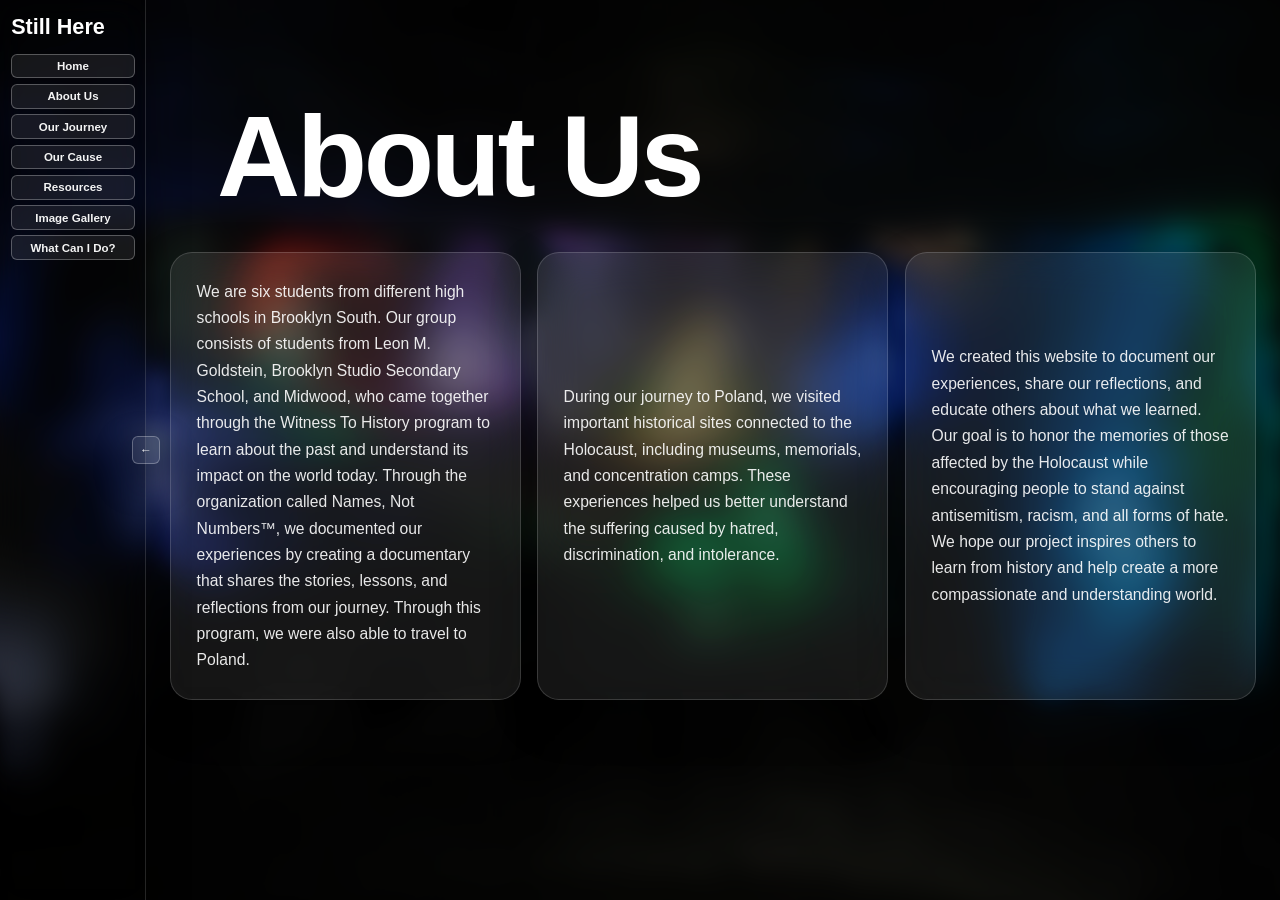
==== commit 2308b549: "Rename site to Still Here" ====
--- a/about.html
+++ b/about.html
@@ -3,7 +3,7 @@
 <head>
   <meta charset="UTF-8" />
   <meta name="viewport" content="width=device-width, initial-scale=1.0" />
-  <title>About Us — Bearing Witness</title>
+  <title>About Us — Still Here</title>
   <link rel="stylesheet" href="styles/styles.css?v=4" />
 </head>
 <body>
--- a/styles/styles.css
+++ b/styles/styles.css
@@ -124,6 +124,15 @@
   width: 100%;
 }
 
+.logo-wordmark {
+  display: block;
+  color: #ffffff;
+  font-size: 1.35rem;
+  font-weight: 560;
+  line-height: 1;
+  letter-spacing: 0;
+}
+
 .logo-img {
   width: 100%;
   max-width: 122px;
@@ -976,6 +985,10 @@
     max-height: 48px;
   }
 
+  .logo-wordmark {
+    font-size: 1.25rem;
+  }
+
   .sidebar-nav {
     overflow-x: auto;
     padding-bottom: 0.2rem;
@@ -1229,6 +1242,16 @@
   width: min(56vw, 620px);
   height: auto;
   display: block;
+  filter: drop-shadow(0 18px 42px rgba(0, 0, 0, 0.65));
+}
+
+.landing-logo-text {
+  color: #ffffff;
+  font-size: clamp(4.5rem, 16vw, 12rem);
+  font-weight: 560;
+  line-height: 0.88;
+  letter-spacing: -0.04em;
+  text-align: center;
   filter: drop-shadow(0 18px 42px rgba(0, 0, 0, 0.65));
 }
 
@@ -1334,4 +1357,8 @@
     width: min(78vw, 420px);
   }
 
-}
+  .landing-logo-text {
+    font-size: clamp(3.4rem, 19vw, 6.8rem);
+  }
+
+}
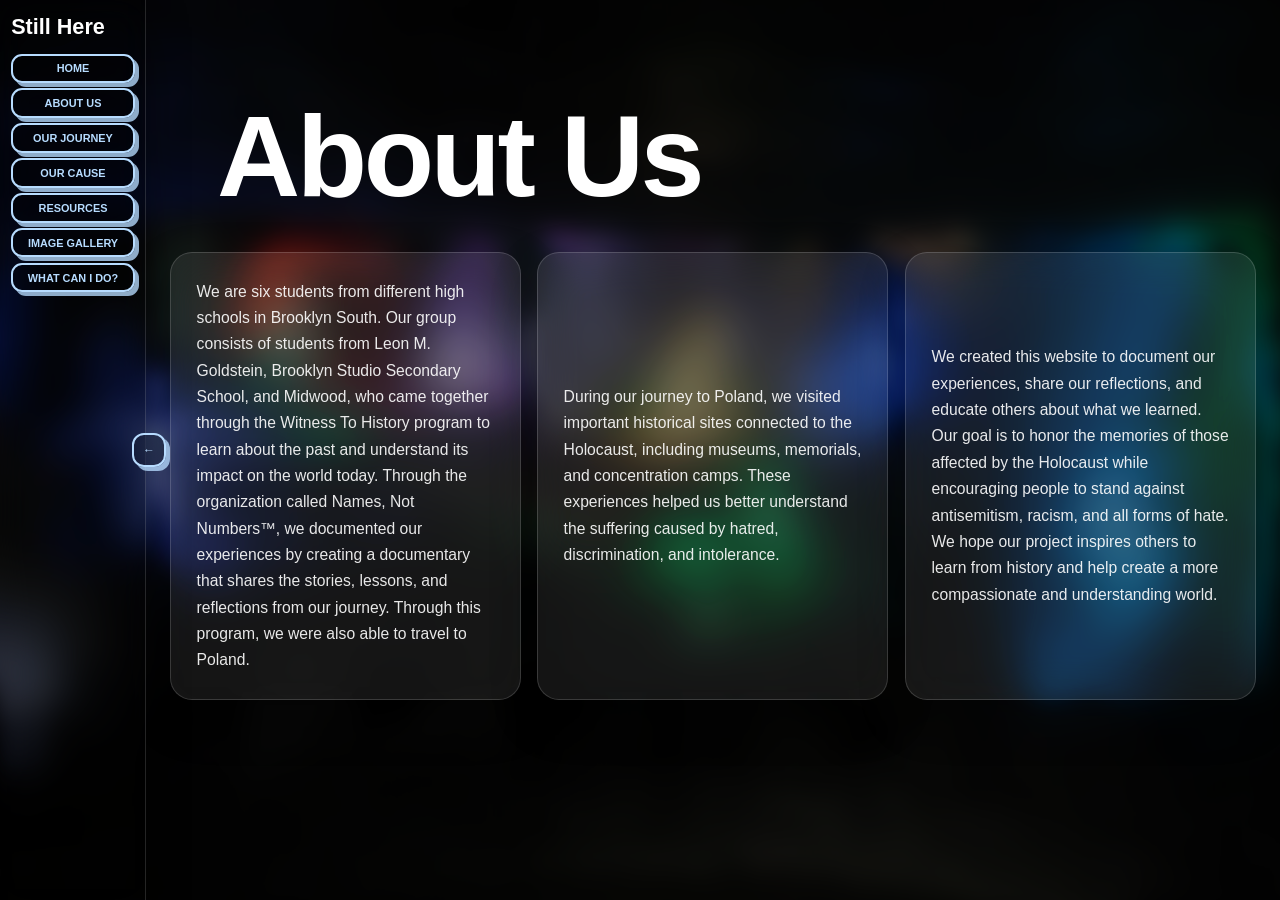
==== commit bf81673d: "Apply resources button style sitewide" ====
--- a/about.html
+++ b/about.html
@@ -4,7 +4,7 @@
   <meta charset="UTF-8" />
   <meta name="viewport" content="width=device-width, initial-scale=1.0" />
   <title>About Us — Still Here</title>
-  <link rel="stylesheet" href="styles/styles.css?v=4" />
+  <link rel="stylesheet" href="styles/styles.css?v=6" />
 </head>
 <body>
 
--- a/styles/styles.css
+++ b/styles/styles.css
@@ -30,6 +30,10 @@
   --border-soft: rgba(255, 255, 255, 0.14);
   --accent: #2f86f6;
   --accent-hover: #8fc5ff;
+  --button-ink: #b7dcff;
+  --button-bg: rgba(0, 0, 0, 0.2);
+  --button-bg-hover: rgba(47, 134, 246, 0.26);
+  --button-shadow: rgba(183, 220, 255, 0.78);
   --background-light: url("../assets/images/background-dark.JPG");
   --background-dark: url("../assets/images/background-dark.JPG");
   --shadow: 0 14px 38px rgba(0, 0, 0, 0.42);
@@ -164,34 +168,38 @@
 
 .sidebar-nav a {
   font-family: inherit;
-  font-weight: 650;
-  font-size: 0.72rem;
+  font-weight: 760;
+  font-size: 0.68rem;
   letter-spacing: 0;
-
-  color: var(--accent-hover);
-  background: rgba(255, 255, 255, 0.34);
-  border: 1px solid var(--border);
-  border-radius: var(--radius-small);
-
-  display: block;
-  padding: 0.34rem 0.42rem;
+  text-transform: uppercase;
+
+  color: var(--button-ink);
+  background: var(--button-bg);
+  border: 2px solid currentColor;
+  border-radius: 11px;
+
+  display: block;
+  padding: 0.42rem 0.42rem;
   white-space: nowrap;
   text-align: center;
 
-  box-shadow: none;
-  transition: background-color 0.15s ease, border-color 0.15s ease, color 0.15s ease;
+  box-shadow: 4px 4px 0 var(--button-shadow);
+  backdrop-filter: blur(16px) saturate(1.12);
+  -webkit-backdrop-filter: blur(16px) saturate(1.12);
+  transition: transform 180ms ease, box-shadow 180ms ease, background-color 180ms ease, color 180ms ease;
 }
 
 .sidebar-nav a:hover {
-  background: rgba(226, 241, 255, 0.52);
-  border-color: rgba(53, 122, 189, 0.52);
-  color: var(--accent);
+  transform: translate(2px, 2px);
+  background: var(--button-bg-hover);
+  color: #ffffff;
+  box-shadow: 2px 2px 0 var(--button-shadow);
 }
 
 .nav-link--active {
-  background: rgba(220, 239, 255, 0.72);
-  border-color: rgba(53, 122, 189, 0.62);
-  color: #17212f;
+  background: rgba(47, 134, 246, 0.34);
+  color: #ffffff;
+  box-shadow: 2px 2px 0 var(--button-shadow);
   opacity: 1;
   pointer-events: none;
 }
@@ -204,17 +212,26 @@
 
 .sidebar-settings {
   font-family: inherit;
-  font-weight: 650;
-  font-size: 0.82rem;
-  color: var(--accent-hover);
-  background: none;
-  border: 0;
+  font-weight: 760;
+  font-size: 0.74rem;
+  text-transform: uppercase;
+  color: var(--button-ink);
+  background: var(--button-bg);
+  border: 2px solid currentColor;
+  border-radius: 11px;
   cursor: pointer;
-  padding: 0;
-  transition: color 0.2s;
-}
-
-.sidebar-settings:hover { color: var(--accent); }
+  padding: 0.42rem 0.5rem;
+  width: 100%;
+  box-shadow: 4px 4px 0 var(--button-shadow);
+  transition: transform 180ms ease, box-shadow 180ms ease, background-color 180ms ease, color 180ms ease;
+}
+
+.sidebar-settings:hover {
+  transform: translate(2px, 2px);
+  background: var(--button-bg-hover);
+  color: #ffffff;
+  box-shadow: 2px 2px 0 var(--button-shadow);
+}
 
 .settings-panel {
   position: absolute;
@@ -296,12 +313,12 @@
   transform: translateY(-50%);
   z-index: 200;
 
-  width: 28px;
-  height: 28px;
-  background: var(--surface);
-  border: 1px solid var(--border);
-  border-radius: var(--radius-small);
-  box-shadow: var(--shadow);
+  width: 34px;
+  height: 34px;
+  background: var(--button-bg);
+  border: 2px solid currentColor;
+  border-radius: 12px;
+  box-shadow: 4px 4px 0 var(--button-shadow);
   cursor: pointer;
 
   display: flex;
@@ -309,17 +326,20 @@
   justify-content: center;
 
   font-family: inherit;
-  font-weight: 650;
+  font-weight: 760;
   font-size: 0.75rem;
-  color: var(--accent-hover);
-
-  transition: left 0.3s ease, background 0.15s, color 0.15s, border-color 0.15s;
+  color: var(--button-ink);
+
+  backdrop-filter: blur(16px) saturate(1.12);
+  -webkit-backdrop-filter: blur(16px) saturate(1.12);
+  transition: left 0.3s ease, transform 180ms ease, box-shadow 180ms ease, background 180ms ease, color 180ms ease;
 }
 
 .sidebar-toggle:hover {
-  background: rgba(220, 239, 255, 0.68);
-  border-color: var(--accent);
-  color: var(--accent);
+  transform: translateY(-50%) translate(2px, 2px);
+  background: var(--button-bg-hover);
+  color: #ffffff;
+  box-shadow: 2px 2px 0 var(--button-shadow);
 }
 
 
@@ -735,27 +755,31 @@
 .btn {
   display: inline-block;
   font-family: inherit;
-  font-weight: 650;
-  font-size: 0.9rem;
+  font-weight: 780;
+  font-size: 0.88rem;
   letter-spacing: 0;
-
-  color: var(--accent-hover);
-  background: rgba(255, 255, 255, 0.42);
-  border: 1px solid var(--border);
-  border-radius: var(--radius-small);
-
-  padding: 0.52rem 0.9rem;
+  text-transform: uppercase;
+
+  color: var(--button-ink);
+  background: var(--button-bg);
+  border: 2px solid currentColor;
+  border-radius: 14px;
+
+  padding: 0.58rem 0.95rem;
   cursor: pointer;
   white-space: nowrap;
 
-  box-shadow: none;
-  transition: background-color 0.15s ease, border-color 0.15s ease, color 0.15s ease;
+  box-shadow: 5px 5px 0 var(--button-shadow);
+  backdrop-filter: blur(16px) saturate(1.12);
+  -webkit-backdrop-filter: blur(16px) saturate(1.12);
+  transition: transform 180ms ease, box-shadow 180ms ease, background-color 180ms ease, color 180ms ease;
 }
 
 .btn:hover {
-  background: rgba(220, 239, 255, 0.62);
-  border-color: rgba(53, 122, 189, 0.55);
-  color: var(--accent);
+  transform: translate(3px, 3px);
+  background: var(--button-bg-hover);
+  color: #ffffff;
+  box-shadow: 2px 2px 0 var(--button-shadow);
 }
 
 .btn-row,
@@ -789,14 +813,71 @@
   font-size: 0.72rem;
 }
 
+.gallery-filter {
+  display: flex;
+  gap: 0.65rem;
+  padding: 0.85rem 1rem;
+  border-bottom: 1px solid var(--border-soft);
+  overflow-x: auto;
+  scrollbar-width: thin;
+}
+
+.gallery-filter__button {
+  min-width: 118px;
+  min-height: 52px;
+  display: flex;
+  flex-direction: column;
+  align-items: flex-start;
+  justify-content: center;
+  gap: 0.12rem;
+  padding: 0.58rem 0.78rem;
+  color: var(--button-ink);
+  background: var(--button-bg);
+  border: 2px solid currentColor;
+  border-radius: 16px;
+  cursor: pointer;
+  font-family: inherit;
+  font-size: 0.86rem;
+  font-weight: 780;
+  text-transform: uppercase;
+  white-space: nowrap;
+  backdrop-filter: blur(18px);
+  -webkit-backdrop-filter: blur(18px);
+  box-shadow: 5px 5px 0 var(--button-shadow);
+  transition: transform 180ms ease, box-shadow 180ms ease, background-color 180ms ease, color 180ms ease;
+}
+
+.gallery-filter__button span {
+  color: var(--text-soft);
+  font-size: 0.72rem;
+  font-weight: 500;
+}
+
+.gallery-filter__button:hover,
+.gallery-filter__button.is-active {
+  color: #ffffff;
+  background: var(--button-bg-hover);
+  box-shadow: 2px 2px 0 var(--button-shadow);
+}
+
+.gallery-filter__button:hover span,
+.gallery-filter__button.is-active span {
+  color: rgba(255, 255, 255, 0.82);
+}
+
+.gallery-filter__button:hover {
+  transform: translate(3px, 3px);
+}
+
 .gallery-scroll {
   display: block;
+  scrollbar-width: thin;
 }
 
 .gallery-grid-large {
   display: grid;
-  grid-template-columns: repeat(auto-fill, minmax(150px, 1fr));
-  gap: 0.72rem;
+  grid-template-columns: repeat(auto-fill, minmax(170px, 1fr));
+  gap: 0.82rem;
   align-items: start;
 }
 
@@ -829,6 +910,9 @@
   cursor: pointer;
   box-shadow: var(--shadow);
   border-radius: var(--radius);
+  contain: layout paint style;
+  content-visibility: auto;
+  contain-intrinsic-size: 170px 128px;
 }
 
 .gallery-card img {
@@ -836,6 +920,7 @@
   height: 100%;
   display: block;
   object-fit: cover;
+  transform: translateZ(0);
   transition: transform 180ms ease, filter 180ms ease;
 }
 
@@ -933,17 +1018,18 @@
 body.theme-dark .sidebar-nav a,
 body.theme-dark .btn,
 body.theme-dark .sidebar-toggle {
-  background: rgba(255, 255, 255, 0.07);
-  color: var(--accent-hover);
-  box-shadow: none;
+  background: var(--button-bg);
+  color: var(--button-ink);
+  box-shadow: 4px 4px 0 var(--button-shadow);
 }
 
 body.theme-dark .sidebar-nav a:hover,
 body.theme-dark .btn:hover,
 body.theme-dark .sidebar-toggle:hover,
 body.theme-dark .nav-link--active {
-  background: rgba(155, 216, 255, 0.15);
-  color: #ffffff;
+  background: var(--button-bg-hover);
+  color: #ffffff;
+  box-shadow: 2px 2px 0 var(--button-shadow);
 }
 
 body.theme-dark .theme-switch {
@@ -1002,8 +1088,8 @@
   }
 
   .sidebar-nav a {
-    padding: 0.38rem 0.58rem;
-    font-size: 0.72rem;
+    padding: 0.36rem 0.52rem;
+    font-size: 0.66rem;
   }
 
   .sidebar-footer {
@@ -1036,6 +1122,10 @@
     left: auto;
     right: 0.8rem;
     transform: none;
+  }
+
+  .sidebar-toggle:hover {
+    transform: translate(2px, 2px);
   }
 
   body.sidebar-collapsed .sidebar {
@@ -1166,16 +1256,17 @@
 .sidebar-nav a,
 .btn,
 .sidebar-toggle {
-  background: rgba(255, 255, 255, 0.08);
-  color: #f4f4f4;
+  background: var(--button-bg);
+  color: var(--button-ink);
+  border-color: currentColor;
 }
 
 .sidebar-nav a:hover,
 .btn:hover,
 .sidebar-toggle:hover,
 .nav-link--active {
-  background: rgba(255, 255, 255, 0.16);
-  border-color: rgba(255, 255, 255, 0.34);
+  background: var(--button-bg-hover);
+  border-color: currentColor;
   color: #ffffff;
 }
 
@@ -1255,26 +1346,73 @@
   filter: drop-shadow(0 18px 42px rgba(0, 0, 0, 0.65));
 }
 
+.landing-quotes {
+  position: absolute;
+  inset: 0;
+  z-index: 1;
+  display: flex;
+  justify-content: center;
+  overflow: hidden;
+  opacity: 0.66;
+  mask-image: linear-gradient(transparent, #000000 15%, #000000 85%, transparent);
+  -webkit-mask-image: linear-gradient(transparent, #000000 15%, #000000 85%, transparent);
+}
+
+.quote-scroll {
+  width: min(88vw, 980px);
+  display: flex;
+  flex-direction: column;
+  animation: quoteDrift 78s linear infinite;
+  will-change: transform;
+}
+
+.quote-set {
+  display: flex;
+  flex-direction: column;
+  gap: 3rem;
+  padding: 3rem 0;
+}
+
+.quote-scroll p {
+  color: rgba(255, 255, 255, 0.7);
+  font-size: clamp(1.05rem, 2vw, 1.95rem);
+  font-weight: 500;
+  line-height: 1.36;
+  text-align: center;
+  letter-spacing: 0;
+  text-wrap: balance;
+}
+
 .landing-enter {
   position: fixed;
   left: 50%;
   bottom: 2rem;
   z-index: 3;
   transform: translateX(-50%);
-  color: rgba(255, 255, 255, 0.88);
-  border: 1px solid rgba(255, 255, 255, 0.28);
-  border-radius: 999px;
-  padding: 0.62rem 1rem;
-  background: rgba(255, 255, 255, 0.06);
+  color: var(--button-ink);
+  border: 2px solid currentColor;
+  border-radius: 14px;
+  padding: 0.66rem 1rem;
+  background: rgba(0, 0, 0, 0.26);
   backdrop-filter: blur(14px);
   -webkit-backdrop-filter: blur(14px);
   font-size: 0.84rem;
-  font-weight: 650;
+  font-weight: 780;
+  text-transform: uppercase;
+  box-shadow: 5px 5px 0 var(--button-shadow);
+  transition: transform 180ms ease, box-shadow 180ms ease, background-color 180ms ease, color 180ms ease;
 }
 
 .landing-enter:hover {
-  color: #000000;
-  background: rgba(255, 255, 255, 0.86);
+  transform: translateX(-50%) translate(3px, 3px);
+  color: #ffffff;
+  background: var(--button-bg-hover);
+  box-shadow: 2px 2px 0 var(--button-shadow);
+}
+
+@keyframes quoteDrift {
+  from { transform: translateY(0); }
+  to { transform: translateY(-50%); }
 }
 
 @media (max-width: 760px) {
@@ -1361,4 +1499,20 @@
     font-size: clamp(3.4rem, 19vw, 6.8rem);
   }
 
-}
+  .quote-set {
+    gap: 2.35rem;
+    padding: 2.35rem 0;
+  }
+
+  .quote-scroll p {
+    font-size: clamp(1rem, 4.8vw, 1.48rem);
+  }
+
+}
+
+@media (prefers-reduced-motion: reduce) {
+  .quote-scroll {
+    animation: none;
+    transform: translateY(0);
+  }
+}
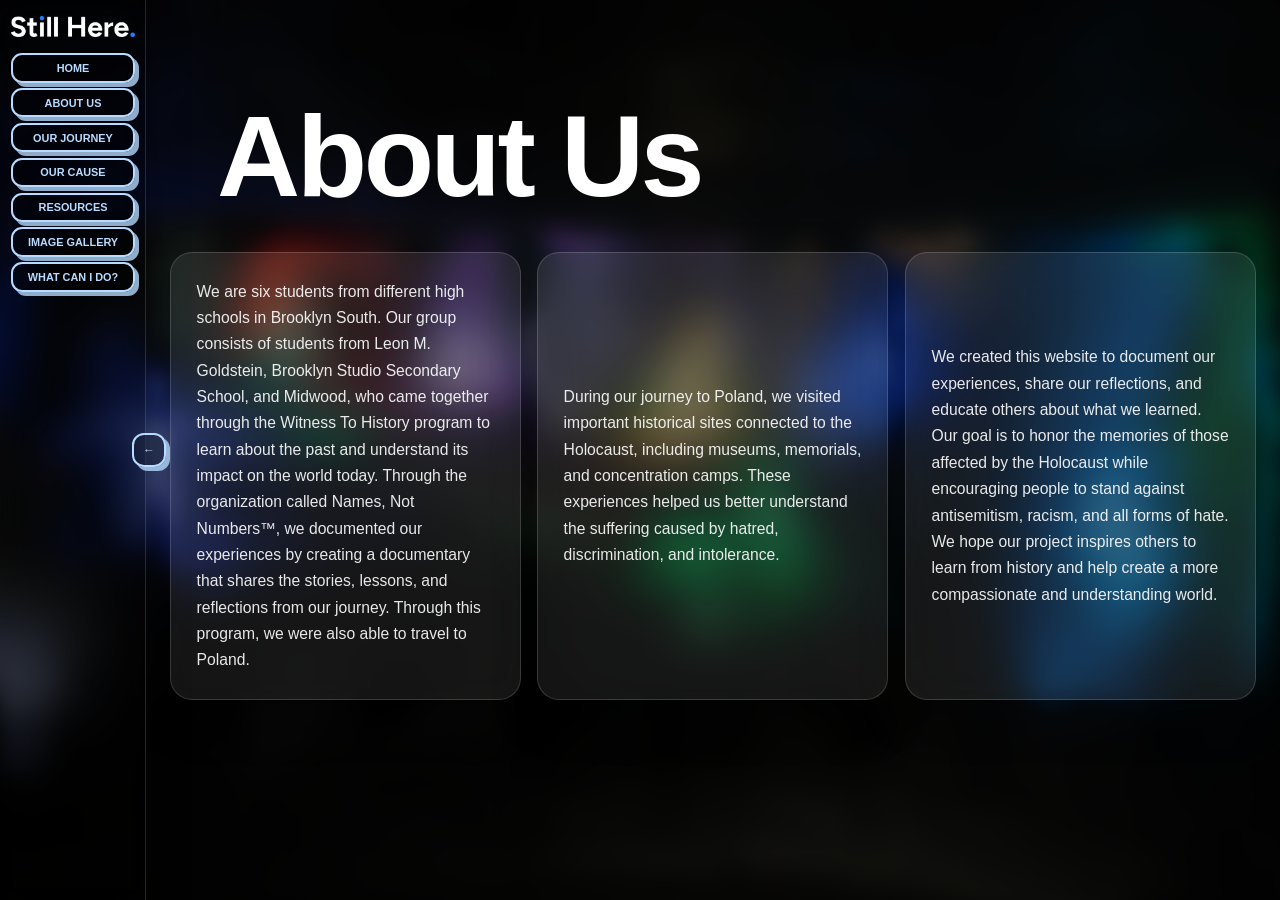
==== commit badb2dbb: "Replace site logos with Still Here asset" ====
--- a/about.html
+++ b/about.html
@@ -4,7 +4,7 @@
   <meta charset="UTF-8" />
   <meta name="viewport" content="width=device-width, initial-scale=1.0" />
   <title>About Us — Still Here</title>
-  <link rel="stylesheet" href="styles/styles.css?v=6" />
+  <link rel="stylesheet" href="styles/styles.css?v=7" />
 </head>
 <body>
 
@@ -29,7 +29,7 @@
     </div>
   </main>
 
-  <script src="scripts/sidebar.js?v=4"></script>
+  <script src="scripts/sidebar.js?v=5"></script>
   <script src="scripts/scroll-reveal.js?v=4"></script>
 </body>
 </html>
--- a/styles/styles.css
+++ b/styles/styles.css
@@ -128,35 +128,14 @@
   width: 100%;
 }
 
-.logo-wordmark {
-  display: block;
-  color: #ffffff;
-  font-size: 1.35rem;
-  font-weight: 560;
-  line-height: 1;
-  letter-spacing: 0;
-}
-
 .logo-img {
   width: 100%;
-  max-width: 122px;
+  max-width: 128px;
   height: auto;
-  max-height: 56px;
+  max-height: 42px;
   display: block;
   object-fit: contain;
   object-position: left center;
-}
-
-.logo-img--dark {
-  display: none;
-}
-
-body.theme-dark .logo-img--light {
-  display: none;
-}
-
-body.theme-dark .logo-img--dark {
-  display: block;
 }
 
 .sidebar-nav ul {
@@ -1066,13 +1045,9 @@
   }
 
   .logo-img {
-    width: 116px;
-    max-width: 42vw;
-    max-height: 48px;
-  }
-
-  .logo-wordmark {
-    font-size: 1.25rem;
+    width: 132px;
+    max-width: 48vw;
+    max-height: 38px;
   }
 
   .sidebar-nav {
@@ -1241,14 +1216,6 @@
   display: none;
 }
 
-.logo-img--light {
-  display: none;
-}
-
-.logo-img--dark {
-  display: block;
-}
-
 .settings-wrap {
   display: none;
 }
@@ -1330,19 +1297,10 @@
 }
 
 .landing-logo {
-  width: min(56vw, 620px);
+  width: min(78vw, 760px);
   height: auto;
   display: block;
-  filter: drop-shadow(0 18px 42px rgba(0, 0, 0, 0.65));
-}
-
-.landing-logo-text {
-  color: #ffffff;
-  font-size: clamp(4.5rem, 16vw, 12rem);
-  font-weight: 560;
-  line-height: 0.88;
-  letter-spacing: -0.04em;
-  text-align: center;
+  object-fit: contain;
   filter: drop-shadow(0 18px 42px rgba(0, 0, 0, 0.65));
 }
 
@@ -1492,11 +1450,7 @@
   }
 
   .landing-logo {
-    width: min(78vw, 420px);
-  }
-
-  .landing-logo-text {
-    font-size: clamp(3.4rem, 19vw, 6.8rem);
+    width: min(86vw, 460px);
   }
 
   .quote-set {
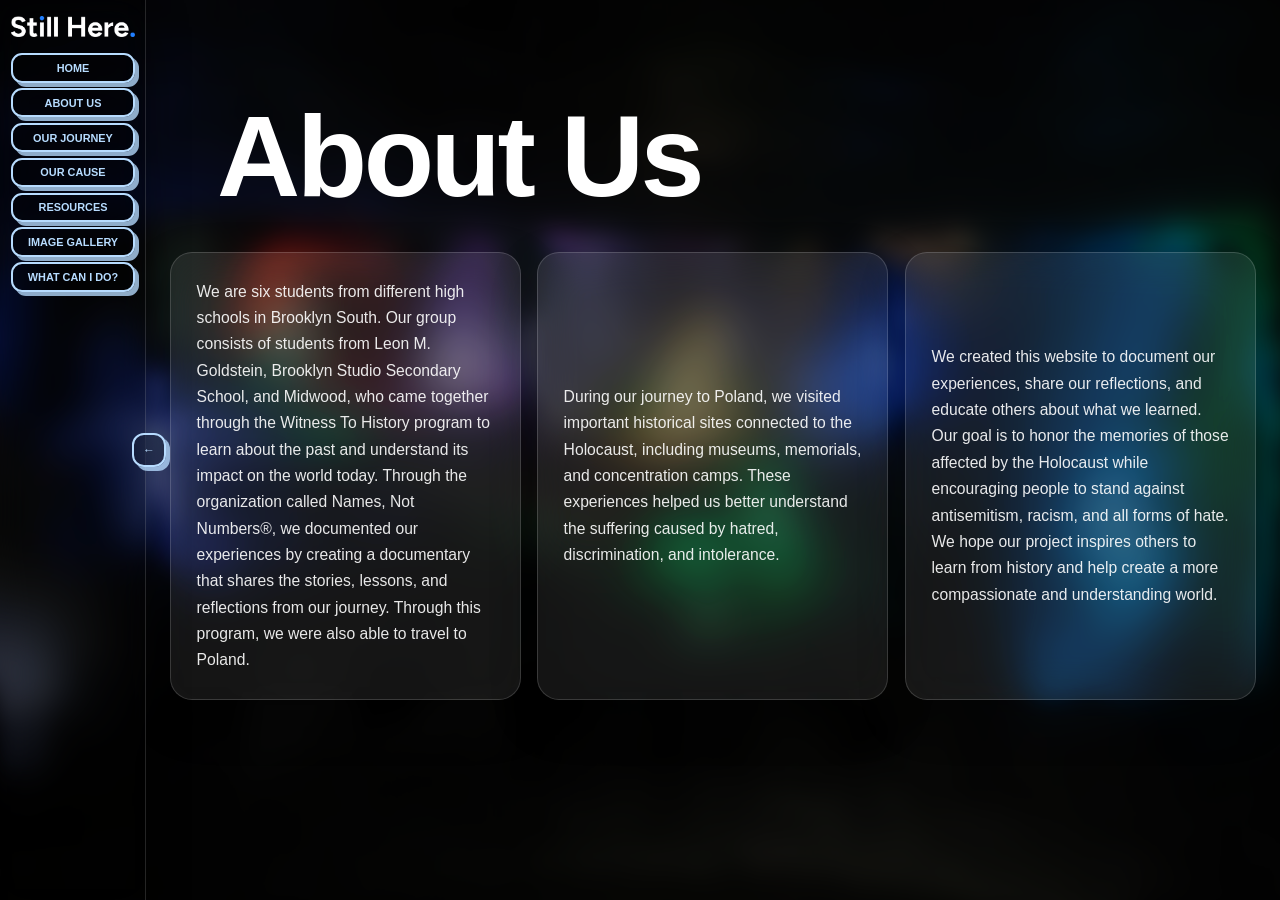
==== commit aeac3b9e: "Use registered mark for Names Not Numbers" ====
--- a/about.html
+++ b/about.html
@@ -13,7 +13,7 @@
     <div class="about-column-list">
       <section class="text-bubble about-column reveal-bubble">
         <p class="body-text">
-          We are six students from different high schools in Brooklyn South. Our group consists of students from Leon M. Goldstein, Brooklyn Studio Secondary School, and Midwood, who came together through the Witness To History program to learn about the past and understand its impact on the world today. Through the organization called Names, Not Numbers™, we documented our experiences by creating a documentary that shares the stories, lessons, and reflections from our journey. Through this program, we were also able to travel to Poland.
+          We are six students from different high schools in Brooklyn South. Our group consists of students from Leon M. Goldstein, Brooklyn Studio Secondary School, and Midwood, who came together through the Witness To History program to learn about the past and understand its impact on the world today. Through the organization called Names, Not Numbers®, we documented our experiences by creating a documentary that shares the stories, lessons, and reflections from our journey. Through this program, we were also able to travel to Poland.
         </p>
       </section>
       <section class="text-bubble about-column reveal-bubble">
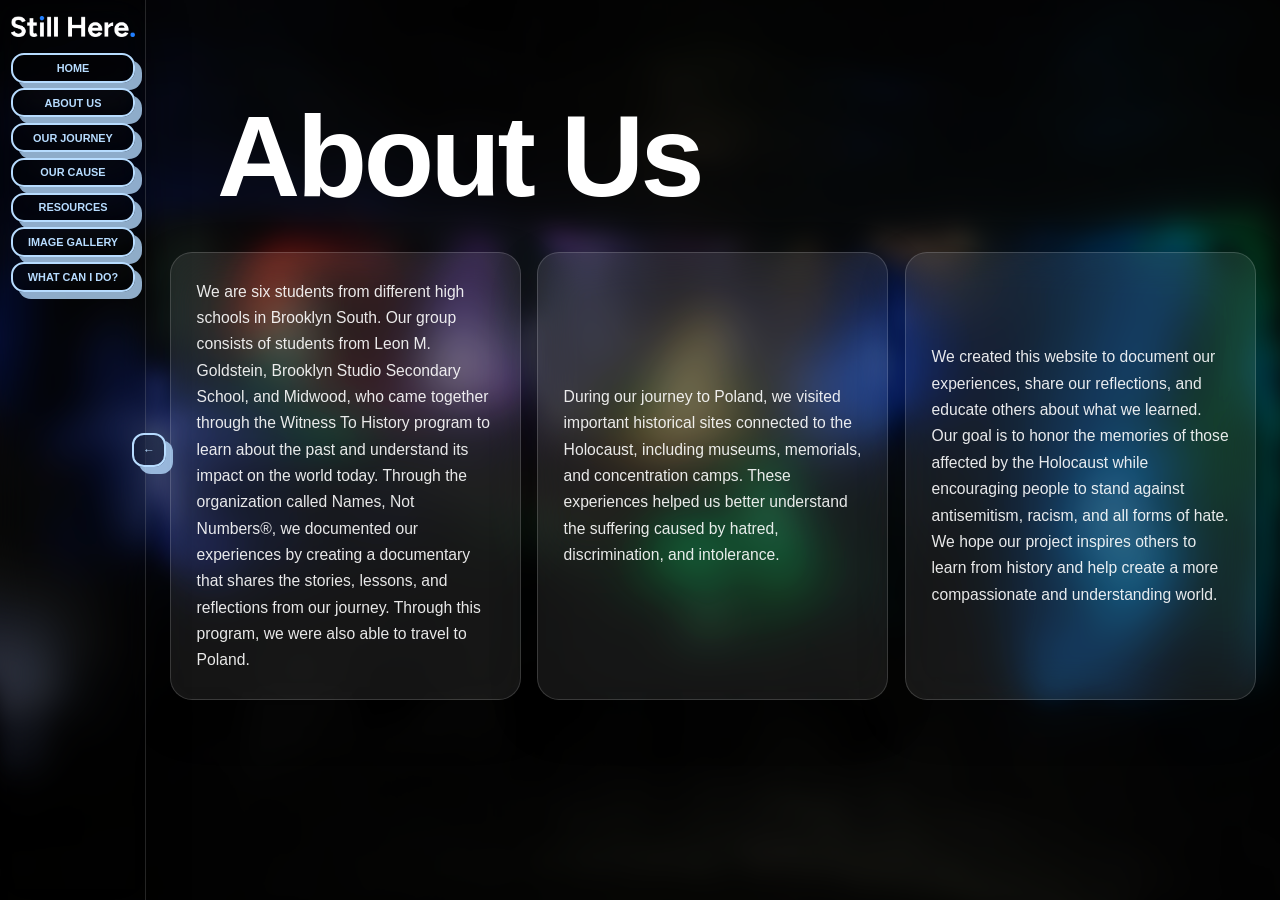
==== commit 6e4d8249: "Restore raised 3D button styling" ====
--- a/about.html
+++ b/about.html
@@ -4,7 +4,7 @@
   <meta charset="UTF-8" />
   <meta name="viewport" content="width=device-width, initial-scale=1.0" />
   <title>About Us — Still Here</title>
-  <link rel="stylesheet" href="styles/styles.css?v=7" />
+  <link rel="stylesheet" href="styles/styles.css?v=12" />
 </head>
 <body>
 
--- a/styles/styles.css
+++ b/styles/styles.css
@@ -34,6 +34,8 @@
   --button-bg: rgba(0, 0, 0, 0.2);
   --button-bg-hover: rgba(47, 134, 246, 0.26);
   --button-shadow: rgba(183, 220, 255, 0.78);
+  --button-depth: 7px;
+  --button-depth-pressed: 3px;
   --background-light: url("../assets/images/background-dark.JPG");
   --background-dark: url("../assets/images/background-dark.JPG");
   --shadow: 0 14px 38px rgba(0, 0, 0, 0.42);
@@ -155,30 +157,30 @@
   color: var(--button-ink);
   background: var(--button-bg);
   border: 2px solid currentColor;
-  border-radius: 11px;
+  border-radius: 13px;
 
   display: block;
   padding: 0.42rem 0.42rem;
   white-space: nowrap;
   text-align: center;
 
-  box-shadow: 4px 4px 0 var(--button-shadow);
+  box-shadow: var(--button-depth) var(--button-depth) 0 var(--button-shadow);
   backdrop-filter: blur(16px) saturate(1.12);
   -webkit-backdrop-filter: blur(16px) saturate(1.12);
   transition: transform 180ms ease, box-shadow 180ms ease, background-color 180ms ease, color 180ms ease;
 }
 
 .sidebar-nav a:hover {
-  transform: translate(2px, 2px);
+  transform: translate(4px, 4px);
   background: var(--button-bg-hover);
   color: #ffffff;
-  box-shadow: 2px 2px 0 var(--button-shadow);
+  box-shadow: var(--button-depth-pressed) var(--button-depth-pressed) 0 var(--button-shadow);
 }
 
 .nav-link--active {
   background: rgba(47, 134, 246, 0.34);
   color: #ffffff;
-  box-shadow: 2px 2px 0 var(--button-shadow);
+  box-shadow: var(--button-depth-pressed) var(--button-depth-pressed) 0 var(--button-shadow);
   opacity: 1;
   pointer-events: none;
 }
@@ -197,19 +199,19 @@
   color: var(--button-ink);
   background: var(--button-bg);
   border: 2px solid currentColor;
-  border-radius: 11px;
+  border-radius: 13px;
   cursor: pointer;
   padding: 0.42rem 0.5rem;
   width: 100%;
-  box-shadow: 4px 4px 0 var(--button-shadow);
+  box-shadow: var(--button-depth) var(--button-depth) 0 var(--button-shadow);
   transition: transform 180ms ease, box-shadow 180ms ease, background-color 180ms ease, color 180ms ease;
 }
 
 .sidebar-settings:hover {
-  transform: translate(2px, 2px);
+  transform: translate(4px, 4px);
   background: var(--button-bg-hover);
   color: #ffffff;
-  box-shadow: 2px 2px 0 var(--button-shadow);
+  box-shadow: var(--button-depth-pressed) var(--button-depth-pressed) 0 var(--button-shadow);
 }
 
 .settings-panel {
@@ -297,7 +299,7 @@
   background: var(--button-bg);
   border: 2px solid currentColor;
   border-radius: 12px;
-  box-shadow: 4px 4px 0 var(--button-shadow);
+  box-shadow: var(--button-depth) var(--button-depth) 0 var(--button-shadow);
   cursor: pointer;
 
   display: flex;
@@ -315,10 +317,10 @@
 }
 
 .sidebar-toggle:hover {
-  transform: translateY(-50%) translate(2px, 2px);
+  transform: translateY(-50%) translate(4px, 4px);
   background: var(--button-bg-hover);
   color: #ffffff;
-  box-shadow: 2px 2px 0 var(--button-shadow);
+  box-shadow: var(--button-depth-pressed) var(--button-depth-pressed) 0 var(--button-shadow);
 }
 
 
@@ -678,6 +680,99 @@
   margin-bottom: 0.75rem;
 }
 
+.resources-main {
+  display: block;
+  height: auto;
+  min-height: 100vh;
+  max-height: none;
+  overflow-y: auto;
+  padding: clamp(1rem, 2vw, 1.5rem);
+}
+
+.resources-page {
+  width: min(100%, 1040px);
+  margin: 0 auto;
+  padding: clamp(1rem, 3vw, 2rem) 0 12vh;
+}
+
+.resources-page h1 {
+  margin: 0 0 1rem;
+  color: #ffffff;
+  font-size: clamp(3.2rem, 9vw, 7.2rem);
+  font-weight: 560;
+  line-height: 0.94;
+  letter-spacing: -0.03em;
+}
+
+.resources-intro {
+  max-width: 760px;
+  margin: 0 0 1.25rem;
+  color: rgba(255, 255, 255, 0.9);
+  font-size: clamp(1rem, 1.4vw, 1.16rem);
+  font-weight: 500;
+  line-height: 1.65;
+}
+
+.resource-list {
+  display: grid;
+  gap: 1rem;
+}
+
+.resource-card {
+  padding: clamp(1rem, 2vw, 1.45rem);
+  color: var(--text);
+  background: rgba(0, 0, 0, 0.34);
+  border: 1px solid var(--border-soft);
+  border-radius: 22px;
+  box-shadow: var(--shadow);
+  backdrop-filter: blur(22px) saturate(1.16);
+  -webkit-backdrop-filter: blur(22px) saturate(1.16);
+  transition: transform 180ms ease, border-color 180ms ease, background-color 180ms ease;
+}
+
+.resource-card:hover {
+  transform: translateY(-2px);
+  background: rgba(0, 0, 0, 0.42);
+  border-color: rgba(143, 197, 255, 0.34);
+}
+
+.resource-link {
+  display: inline-flex;
+  align-items: center;
+  width: fit-content;
+  max-width: 100%;
+  margin-bottom: 1rem;
+  color: var(--button-ink);
+  background: var(--button-bg);
+  border: 2px solid currentColor;
+  border-radius: 15px;
+  font-size: clamp(1.1rem, 2.2vw, 1.7rem);
+  font-weight: 700;
+  line-height: 1.12;
+  letter-spacing: 0;
+  padding: 0.58rem 0.9rem;
+  text-decoration: none;
+  box-shadow: var(--button-depth) var(--button-depth) 0 var(--button-shadow);
+  backdrop-filter: blur(16px) saturate(1.12);
+  -webkit-backdrop-filter: blur(16px) saturate(1.12);
+  transition: transform 180ms ease, box-shadow 180ms ease, background-color 180ms ease, color 180ms ease;
+}
+
+.resource-link:hover {
+  transform: translate(4px, 4px);
+  background: var(--button-bg-hover);
+  color: #ffffff;
+  box-shadow: var(--button-depth-pressed) var(--button-depth-pressed) 0 var(--button-shadow);
+}
+
+.resource-description {
+  margin: 0;
+  color: rgba(255, 255, 255, 0.88);
+  font-size: clamp(0.98rem, 1.25vw, 1.08rem);
+  font-weight: 500;
+  line-height: 1.68;
+}
+
 .reveal-bubble {
   opacity: 0;
   transform: translate3d(0, 24px, 0) scale(0.99);
@@ -748,17 +843,17 @@
   cursor: pointer;
   white-space: nowrap;
 
-  box-shadow: 5px 5px 0 var(--button-shadow);
+  box-shadow: var(--button-depth) var(--button-depth) 0 var(--button-shadow);
   backdrop-filter: blur(16px) saturate(1.12);
   -webkit-backdrop-filter: blur(16px) saturate(1.12);
   transition: transform 180ms ease, box-shadow 180ms ease, background-color 180ms ease, color 180ms ease;
 }
 
 .btn:hover {
-  transform: translate(3px, 3px);
+  transform: translate(4px, 4px);
   background: var(--button-bg-hover);
   color: #ffffff;
-  box-shadow: 2px 2px 0 var(--button-shadow);
+  box-shadow: var(--button-depth-pressed) var(--button-depth-pressed) 0 var(--button-shadow);
 }
 
 .btn-row,
@@ -776,34 +871,61 @@
 
 .gallery-page {
   display: block;
+  height: auto;
+  min-height: 100vh;
+  max-height: none;
+  overflow-y: auto;
+  padding: clamp(1rem, 2vw, 1.5rem);
 }
 
 .gallery-shell {
-  height: 100%;
+  width: min(100%, 1180px);
+  min-height: calc(100vh - clamp(2rem, 4vw, 3rem));
+  height: auto;
+  margin: 0 auto;
+  background: rgba(0, 0, 0, 0.34);
+  border-radius: 22px;
+  backdrop-filter: blur(22px) saturate(1.16);
+  -webkit-backdrop-filter: blur(22px) saturate(1.16);
 }
 
 .gallery-toolbar {
+  min-height: 0;
   justify-content: space-between;
+  align-items: end;
   gap: 1rem;
+  padding: clamp(1rem, 3vw, 1.75rem) clamp(1rem, 2.6vw, 1.5rem) 1rem;
+  color: #ffffff;
+  background: transparent;
+}
+
+.gallery-toolbar span:first-child {
+  color: #ffffff;
+  font-size: clamp(2.7rem, 6.5vw, 6.6rem);
+  font-weight: 560;
+  line-height: 0.98;
+  letter-spacing: -0.03em;
 }
 
 .gallery-status {
-  color: var(--accent);
-  font-size: 0.72rem;
+  flex: 0 0 auto;
+  color: var(--button-ink);
+  font-size: 0.8rem;
+  font-weight: 760;
 }
 
 .gallery-filter {
   display: flex;
   gap: 0.65rem;
-  padding: 0.85rem 1rem;
+  padding: 0.35rem clamp(1rem, 2.6vw, 1.5rem) 1rem;
   border-bottom: 1px solid var(--border-soft);
   overflow-x: auto;
   scrollbar-width: thin;
 }
 
 .gallery-filter__button {
-  min-width: 118px;
-  min-height: 52px;
+  min-width: 92px;
+  min-height: 46px;
   display: flex;
   flex-direction: column;
   align-items: flex-start;
@@ -822,7 +944,7 @@
   white-space: nowrap;
   backdrop-filter: blur(18px);
   -webkit-backdrop-filter: blur(18px);
-  box-shadow: 5px 5px 0 var(--button-shadow);
+  box-shadow: var(--button-depth) var(--button-depth) 0 var(--button-shadow);
   transition: transform 180ms ease, box-shadow 180ms ease, background-color 180ms ease, color 180ms ease;
 }
 
@@ -836,7 +958,7 @@
 .gallery-filter__button.is-active {
   color: #ffffff;
   background: var(--button-bg-hover);
-  box-shadow: 2px 2px 0 var(--button-shadow);
+  box-shadow: var(--button-depth-pressed) var(--button-depth-pressed) 0 var(--button-shadow);
 }
 
 .gallery-filter__button:hover span,
@@ -845,7 +967,7 @@
 }
 
 .gallery-filter__button:hover {
-  transform: translate(3px, 3px);
+  transform: translate(4px, 4px);
 }
 
 .gallery-scroll {
@@ -861,7 +983,7 @@
 }
 
 .gallery-grid-large--empty::before {
-  content: "Add photos to assets/gallery/photos, then run: node tools/build-gallery-manifest.mjs";
+  content: "Add photos to assets/gallery/photos/Day1 through Day8, then run: node tools/build-gallery-manifest.mjs";
   display: block;
   width: min(100%, 620px);
   padding: 1rem 1.15rem;
@@ -888,7 +1010,7 @@
   background: var(--surface-soft);
   cursor: pointer;
   box-shadow: var(--shadow);
-  border-radius: var(--radius);
+  border-radius: 18px;
   contain: layout paint style;
   content-visibility: auto;
   contain-intrinsic-size: 170px 128px;
@@ -908,13 +1030,13 @@
   left: 0;
   right: 0;
   bottom: 0;
-  padding: 0.42rem 0.5rem;
-  color: #ffffff;
-  font-size: 0.72rem;
+  padding: 1.1rem 0.58rem 0.48rem;
+  color: #ffffff;
+  font-size: 0.74rem;
+  line-height: 1.25;
   text-align: left;
   background: linear-gradient(transparent, rgba(0, 0, 0, 0.82) 32%, rgba(0, 0, 0, 0.92));
-  transform: translateY(100%);
-  transition: transform 180ms ease;
+  transform: translateY(0);
 }
 
 .gallery-card:hover img {
@@ -922,13 +1044,42 @@
   filter: saturate(1.12);
 }
 
-.gallery-card:hover span,
-.gallery-card:focus-visible span {
-  transform: translateY(0);
-}
-
 .gallery-sentinel {
   height: 1px;
+}
+
+.gallery-reflection {
+  width: min(100%, 900px);
+  margin: 1.25rem auto 0;
+  padding: clamp(1rem, 2.3vw, 1.45rem);
+  color: var(--text);
+  background: rgba(0, 0, 0, 0.3);
+  border: 1px solid var(--border-soft);
+  border-radius: 18px;
+  box-shadow: var(--shadow);
+  backdrop-filter: blur(18px) saturate(1.12);
+  -webkit-backdrop-filter: blur(18px) saturate(1.12);
+}
+
+.gallery-reflection h2 {
+  margin: 0 0 0.85rem;
+  color: #ffffff;
+  font-size: clamp(1.45rem, 3vw, 2.25rem);
+  font-weight: 560;
+  line-height: 1.08;
+  letter-spacing: 0;
+}
+
+.gallery-reflection p {
+  margin: 0;
+  color: var(--text);
+  font-size: clamp(1rem, 1.45vw, 1.12rem);
+  font-weight: 500;
+  line-height: 1.7;
+}
+
+.gallery-reflection p + p {
+  margin-top: 0.9rem;
 }
 
 .gallery-lightbox {
@@ -999,7 +1150,7 @@
 body.theme-dark .sidebar-toggle {
   background: var(--button-bg);
   color: var(--button-ink);
-  box-shadow: 4px 4px 0 var(--button-shadow);
+  box-shadow: var(--button-depth) var(--button-depth) 0 var(--button-shadow);
 }
 
 body.theme-dark .sidebar-nav a:hover,
@@ -1008,7 +1159,7 @@
 body.theme-dark .nav-link--active {
   background: var(--button-bg-hover);
   color: #ffffff;
-  box-shadow: 2px 2px 0 var(--button-shadow);
+  box-shadow: var(--button-depth-pressed) var(--button-depth-pressed) 0 var(--button-shadow);
 }
 
 body.theme-dark .theme-switch {
@@ -1129,11 +1280,14 @@
   }
 
   .home-page,
-  body.sidebar-collapsed .home-page {
+  body.sidebar-collapsed .home-page,
+  .resources-main,
+  body.sidebar-collapsed .resources-main {
     padding: 148px 0.8rem 0.8rem;
   }
 
-  body.sidebar-collapsed .home-page {
+  body.sidebar-collapsed .home-page,
+  body.sidebar-collapsed .resources-main {
     padding-top: 3.4rem;
   }
 
@@ -1157,6 +1311,19 @@
 
   .home-grid {
     grid-template-columns: 1fr;
+  }
+
+  .resources-page {
+    padding-bottom: 12vh;
+  }
+
+  .resources-page h1 {
+    font-size: clamp(2.7rem, 15vw, 4.8rem);
+    letter-spacing: -0.02em;
+  }
+
+  .resource-card {
+    border-radius: 18px;
   }
 
   body.sidebar-collapsed .main-content {
@@ -1357,15 +1524,15 @@
   font-size: 0.84rem;
   font-weight: 780;
   text-transform: uppercase;
-  box-shadow: 5px 5px 0 var(--button-shadow);
+  box-shadow: var(--button-depth) var(--button-depth) 0 var(--button-shadow);
   transition: transform 180ms ease, box-shadow 180ms ease, background-color 180ms ease, color 180ms ease;
 }
 
 .landing-enter:hover {
-  transform: translateX(-50%) translate(3px, 3px);
+  transform: translateX(-50%) translate(4px, 4px);
   color: #ffffff;
   background: var(--button-bg-hover);
-  box-shadow: 2px 2px 0 var(--button-shadow);
+  box-shadow: var(--button-depth-pressed) var(--button-depth-pressed) 0 var(--button-shadow);
 }
 
 @keyframes quoteDrift {
